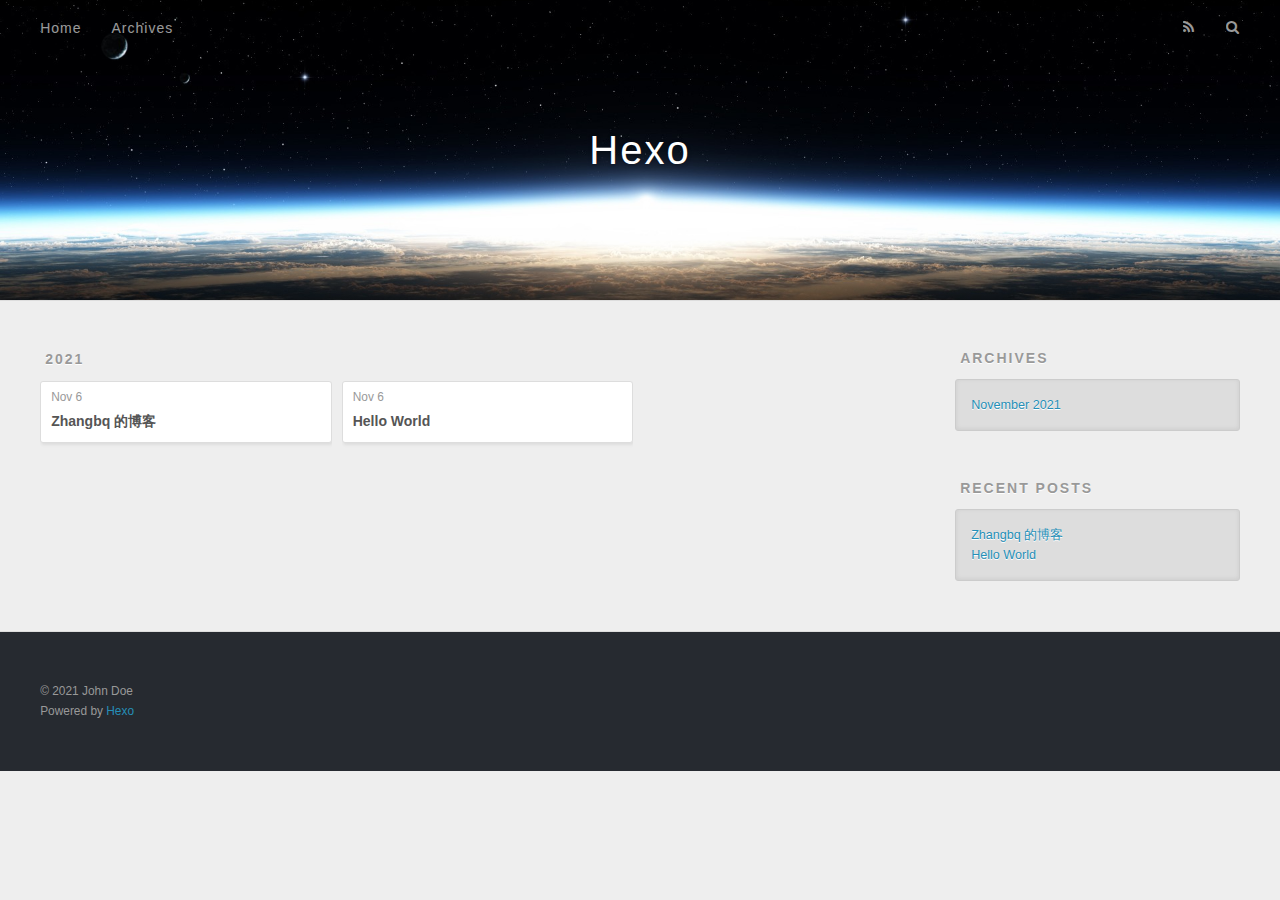
==== archives/index.html @ 6c4aca54 "Site updated: 2021-11-06 16:21:33" ====
<!DOCTYPE html>
<html>
<head>
  <meta charset="utf-8">
  

  
  <title>Archives | Hexo</title>
  <meta name="viewport" content="width=device-width, initial-scale=1, maximum-scale=1">
  <meta property="og:type" content="website">
<meta property="og:title" content="Hexo">
<meta property="og:url" content="http://example.com/archives/index.html">
<meta property="og:site_name" content="Hexo">
<meta property="og:locale" content="en_US">
<meta property="article:author" content="John Doe">
<meta name="twitter:card" content="summary">
  
    <link rel="alternate" href="/atom.xml" title="Hexo" type="application/atom+xml">
  
  
    <link rel="icon" href="/favicon.png">
  
  
    <link href="//fonts.googleapis.com/css?family=Source+Code+Pro" rel="stylesheet" type="text/css">
  
  
<link rel="stylesheet" href="/css/style.css">

<meta name="generator" content="Hexo 5.4.0"></head>

<body>
  <div id="container">
    <div id="wrap">
      <header id="header">
  <div id="banner"></div>
  <div id="header-outer" class="outer">
    <div id="header-title" class="inner">
      <h1 id="logo-wrap">
        <a href="/" id="logo">Hexo</a>
      </h1>
      
    </div>
    <div id="header-inner" class="inner">
      <nav id="main-nav">
        <a id="main-nav-toggle" class="nav-icon"></a>
        
          <a class="main-nav-link" href="/">Home</a>
        
          <a class="main-nav-link" href="/archives">Archives</a>
        
      </nav>
      <nav id="sub-nav">
        
          <a id="nav-rss-link" class="nav-icon" href="/atom.xml" title="RSS Feed"></a>
        
        <a id="nav-search-btn" class="nav-icon" title="Search"></a>
      </nav>
      <div id="search-form-wrap">
        <form action="//google.com/search" method="get" accept-charset="UTF-8" class="search-form"><input type="search" name="q" class="search-form-input" placeholder="Search"><button type="submit" class="search-form-submit">&#xF002;</button><input type="hidden" name="sitesearch" value="http://example.com"></form>
      </div>
    </div>
  </div>
</header>
      <div class="outer">
        <section id="main">
  
  
    
    
      
      
      <section class="archives-wrap">
        <div class="archive-year-wrap">
          <a href="/archives/2021" class="archive-year">2021</a>
        </div>
        <div class="archives">
    
    <article class="archive-article archive-type-post">
  <div class="archive-article-inner">
    <header class="archive-article-header">
      <a href="/2021/11/06/Zhangbq-%E7%9A%84%E5%8D%9A%E5%AE%A2/" class="archive-article-date">
  <time datetime="2021-11-06T08:20:35.000Z" itemprop="datePublished">Nov 6</time>
</a>
      
  
    <h1 itemprop="name">
      <a class="archive-article-title" href="/2021/11/06/Zhangbq-%E7%9A%84%E5%8D%9A%E5%AE%A2/">Zhangbq 的博客</a>
    </h1>
  

    </header>
  </div>
</article>
  
    
    
    <article class="archive-article archive-type-post">
  <div class="archive-article-inner">
    <header class="archive-article-header">
      <a href="/2021/11/06/hello-world/" class="archive-article-date">
  <time datetime="2021-11-06T08:12:14.891Z" itemprop="datePublished">Nov 6</time>
</a>
      
  
    <h1 itemprop="name">
      <a class="archive-article-title" href="/2021/11/06/hello-world/">Hello World</a>
    </h1>
  

    </header>
  </div>
</article>
  
  
    </div></section>
  


</section>
        
          <aside id="sidebar">
  
    

  
    

  
    
  
    
  <div class="widget-wrap">
    <h3 class="widget-title">Archives</h3>
    <div class="widget">
      <ul class="archive-list"><li class="archive-list-item"><a class="archive-list-link" href="/archives/2021/11/">November 2021</a></li></ul>
    </div>
  </div>


  
    
  <div class="widget-wrap">
    <h3 class="widget-title">Recent Posts</h3>
    <div class="widget">
      <ul>
        
          <li>
            <a href="/2021/11/06/Zhangbq-%E7%9A%84%E5%8D%9A%E5%AE%A2/">Zhangbq 的博客</a>
          </li>
        
          <li>
            <a href="/2021/11/06/hello-world/">Hello World</a>
          </li>
        
      </ul>
    </div>
  </div>

  
</aside>
        
      </div>
      <footer id="footer">
  
  <div class="outer">
    <div id="footer-info" class="inner">
      &copy; 2021 John Doe<br>
      Powered by <a href="http://hexo.io/" target="_blank">Hexo</a>
    </div>
  </div>
</footer>
    </div>
    <nav id="mobile-nav">
  
    <a href="/" class="mobile-nav-link">Home</a>
  
    <a href="/archives" class="mobile-nav-link">Archives</a>
  
</nav>
    

<script src="//ajax.googleapis.com/ajax/libs/jquery/2.0.3/jquery.min.js"></script>


  
<link rel="stylesheet" href="/fancybox/jquery.fancybox.css">

  
<script src="/fancybox/jquery.fancybox.pack.js"></script>




<script src="/js/script.js"></script>




  </div>
</body>
</html>
---- css/style.css ----
body {
  width: 100%;
}
body:before,
body:after {
  content: "";
  display: table;
}
body:after {
  clear: both;
}
html,
body,
div,
span,
applet,
object,
iframe,
h1,
h2,
h3,
h4,
h5,
h6,
p,
blockquote,
pre,
a,
abbr,
acronym,
address,
big,
cite,
code,
del,
dfn,
em,
img,
ins,
kbd,
q,
s,
samp,
small,
strike,
strong,
sub,
sup,
tt,
var,
dl,
dt,
dd,
ol,
ul,
li,
fieldset,
form,
label,
legend,
table,
caption,
tbody,
tfoot,
thead,
tr,
th,
td {
  margin: 0;
  padding: 0;
  border: 0;
  outline: 0;
  font-weight: inherit;
  font-style: inherit;
  font-family: inherit;
  font-size: 100%;
  vertical-align: baseline;
}
body {
  line-height: 1;
  color: #000;
  background: #fff;
}
ol,
ul {
  list-style: none;
}
table {
  border-collapse: separate;
  border-spacing: 0;
  vertical-align: middle;
}
caption,
th,
td {
  text-align: left;
  font-weight: normal;
  vertical-align: middle;
}
a img {
  border: none;
}
input,
button {
  margin: 0;
  padding: 0;
}
input::-moz-focus-inner,
button::-moz-focus-inner {
  border: 0;
  padding: 0;
}
@font-face {
  font-family: FontAwesome;
  font-style: normal;
  font-weight: normal;
  src: url("fonts/fontawesome-webfont.eot?v=#4.0.3");
  src: url("fonts/fontawesome-webfont.eot?#iefix&v=#4.0.3") format("embedded-opentype"), url("fonts/fontawesome-webfont.woff?v=#4.0.3") format("woff"), url("fonts/fontawesome-webfont.ttf?v=#4.0.3") format("truetype"), url("fonts/fontawesome-webfont.svg#fontawesomeregular?v=#4.0.3") format("svg");
}
html,
body,
#container {
  height: 100%;
}
body {
  background: #eee;
  font: 14px -apple-system, BlinkMacSystemFont, "Segoe UI", "Roboto", "Oxygen", "Ubuntu", "Cantarell", "Fira Sans", "Droid Sans", "Helvetica Neue", sans-serif;
  -webkit-text-size-adjust: 100%;
}
.outer {
  max-width: 1220px;
  margin: 0 auto;
  padding: 0 20px;
}
.outer:before,
.outer:after {
  content: "";
  display: table;
}
.outer:after {
  clear: both;
}
.inner {
  display: inline;
  float: left;
  width: 98.33333333333333%;
  margin: 0 0.833333333333333%;
}
.left,
.alignleft {
  float: left;
}
.right,
.alignright {
  float: right;
}
.clear {
  clear: both;
}
#container {
  position: relative;
}
.mobile-nav-on {
  overflow: hidden;
}
#wrap {
  height: 100%;
  width: 100%;
  position: absolute;
  top: 0;
  left: 0;
  -webkit-transition: 0.2s ease-out;
  -moz-transition: 0.2s ease-out;
  -ms-transition: 0.2s ease-out;
  transition: 0.2s ease-out;
  z-index: 1;
  background: #eee;
}
.mobile-nav-on #wrap {
  left: 280px;
}
@media screen and (min-width: 768px) {
  #main {
    display: inline;
    float: left;
    width: 73.33333333333333%;
    margin: 0 0.833333333333333%;
  }
}
.article-date,
.article-category-link,
.archive-year,
.widget-title {
  text-decoration: none;
  text-transform: uppercase;
  letter-spacing: 2px;
  color: #999;
  margin-bottom: 1em;
  margin-left: 5px;
  line-height: 1em;
  text-shadow: 0 1px #fff;
  font-weight: bold;
}
.article-inner,
.archive-article-inner {
  background: #fff;
  -webkit-box-shadow: 1px 2px 3px #ddd;
  box-shadow: 1px 2px 3px #ddd;
  border: 1px solid #ddd;
  border-radius: 3px;
}
.article-entry h1,
.widget h1 {
  font-size: 2em;
}
.article-entry h2,
.widget h2 {
  font-size: 1.5em;
}
.article-entry h3,
.widget h3 {
  font-size: 1.3em;
}
.article-entry h4,
.widget h4 {
  font-size: 1.2em;
}
.article-entry h5,
.widget h5 {
  font-size: 1em;
}
.article-entry h6,
.widget h6 {
  font-size: 1em;
  color: #999;
}
.article-entry hr,
.widget hr {
  border: 1px dashed #ddd;
}
.article-entry strong,
.widget strong {
  font-weight: bold;
}
.article-entry em,
.widget em,
.article-entry cite,
.widget cite {
  font-style: italic;
}
.article-entry sup,
.widget sup,
.article-entry sub,
.widget sub {
  font-size: 0.75em;
  line-height: 0;
  position: relative;
  vertical-align: baseline;
}
.article-entry sup,
.widget sup {
  top: -0.5em;
}
.article-entry sub,
.widget sub {
  bottom: -0.2em;
}
.article-entry small,
.widget small {
  font-size: 0.85em;
}
.article-entry acronym,
.widget acronym,
.article-entry abbr,
.widget abbr {
  border-bottom: 1px dotted;
}
.article-entry ul,
.widget ul,
.article-entry ol,
.widget ol,
.article-entry dl,
.widget dl {
  margin: 0 20px;
  line-height: 1.6em;
}
.article-entry ul ul,
.widget ul ul,
.article-entry ol ul,
.widget ol ul,
.article-entry ul ol,
.widget ul ol,
.article-entry ol ol,
.widget ol ol {
  margin-top: 0;
  margin-bottom: 0;
}
.article-entry ul,
.widget ul {
  list-style: disc;
}
.article-entry ol,
.widget ol {
  list-style: decimal;
}
.article-entry dt,
.widget dt {
  font-weight: bold;
}
#header {
  height: 300px;
  position: relative;
  border-bottom: 1px solid #ddd;
}
#header:before,
#header:after {
  content: "";
  position: absolute;
  left: 0;
  right: 0;
  height: 40px;
}
#header:before {
  top: 0;
  background: -webkit-linear-gradient(rgba(0,0,0,0.2), transparent);
  background: -moz-linear-gradient(rgba(0,0,0,0.2), transparent);
  background: -ms-linear-gradient(rgba(0,0,0,0.2), transparent);
  background: linear-gradient(rgba(0,0,0,0.2), transparent);
}
#header:after {
  bottom: 0;
  background: -webkit-linear-gradient(transparent, rgba(0,0,0,0.2));
  background: -moz-linear-gradient(transparent, rgba(0,0,0,0.2));
  background: -ms-linear-gradient(transparent, rgba(0,0,0,0.2));
  background: linear-gradient(transparent, rgba(0,0,0,0.2));
}
#header-outer {
  height: 100%;
  position: relative;
}
#header-inner {
  position: relative;
  overflow: hidden;
}
#banner {
  position: absolute;
  top: 0;
  left: 0;
  width: 100%;
  height: 100%;
  background: url("images/banner.jpg") center #000;
  -webkit-background-size: cover;
  -moz-background-size: cover;
  background-size: cover;
  z-index: -1;
}
#header-title {
  text-align: center;
  height: 40px;
  position: absolute;
  top: 50%;
  left: 0;
  margin-top: -20px;
}
#logo,
#subtitle {
  text-decoration: none;
  color: #fff;
  font-weight: 300;
  text-shadow: 0 1px 4px rgba(0,0,0,0.3);
}
#logo {
  font-size: 40px;
  line-height: 40px;
  letter-spacing: 2px;
}
#subtitle {
  font-size: 16px;
  line-height: 16px;
  letter-spacing: 1px;
}
#subtitle-wrap {
  margin-top: 16px;
}
#main-nav {
  float: left;
  margin-left: -15px;
}
.nav-icon,
.main-nav-link {
  float: left;
  color: #fff;
  opacity: 0.6;
  text-decoration: none;
  text-shadow: 0 1px rgba(0,0,0,0.2);
  -webkit-transition: opacity 0.2s;
  -moz-transition: opacity 0.2s;
  -ms-transition: opacity 0.2s;
  transition: opacity 0.2s;
  display: block;
  padding: 20px 15px;
}
.nav-icon:hover,
.main-nav-link:hover {
  opacity: 1;
}
.nav-icon {
  font-family: FontAwesome;
  text-align: center;
  font-size: 14px;
  width: 14px;
  height: 14px;
  padding: 20px 15px;
  position: relative;
  cursor: pointer;
}
.main-nav-link {
  font-weight: 300;
  letter-spacing: 1px;
}
@media screen and (max-width: 479px) {
  .main-nav-link {
    display: none;
  }
}
#main-nav-toggle {
  display: none;
}
#main-nav-toggle:before {
  content: "\f0c9";
}
@media screen and (max-width: 479px) {
  #main-nav-toggle {
    display: block;
  }
}
#sub-nav {
  float: right;
  margin-right: -15px;
}
#nav-rss-link:before {
  content: "\f09e";
}
#nav-search-btn:before {
  content: "\f002";
}
#search-form-wrap {
  position: absolute;
  top: 15px;
  width: 150px;
  height: 30px;
  right: -150px;
  opacity: 0;
  -webkit-transition: 0.2s ease-out;
  -moz-transition: 0.2s ease-out;
  -ms-transition: 0.2s ease-out;
  transition: 0.2s ease-out;
}
#search-form-wrap.on {
  opacity: 1;
  right: 0;
}
@media screen and (max-width: 479px) {
  #search-form-wrap {
    width: 100%;
    right: -100%;
  }
}
.search-form {
  position: absolute;
  top: 0;
  left: 0;
  right: 0;
  background: #fff;
  padding: 5px 15px;
  border-radius: 15px;
  -webkit-box-shadow: 0 0 10px rgba(0,0,0,0.3);
  box-shadow: 0 0 10px rgba(0,0,0,0.3);
}
.search-form-input {
  border: none;
  background: none;
  color: #555;
  width: 100%;
  font: 13px -apple-system, BlinkMacSystemFont, "Segoe UI", "Roboto", "Oxygen", "Ubuntu", "Cantarell", "Fira Sans", "Droid Sans", "Helvetica Neue", sans-serif;
  outline: none;
}
.search-form-input::-webkit-search-results-decoration,
.search-form-input::-webkit-search-cancel-button {
  -webkit-appearance: none;
}
.search-form-submit {
  position: absolute;
  top: 50%;
  right: 10px;
  margin-top: -7px;
  font: 13px FontAwesome;
  border: none;
  background: none;
  color: #bbb;
  cursor: pointer;
}
.search-form-submit:hover,
.search-form-submit:focus {
  color: #777;
}
.article {
  margin: 50px 0;
}
.article-inner {
  overflow: hidden;
}
.article-meta:before,
.article-meta:after {
  content: "";
  display: table;
}
.article-meta:after {
  clear: both;
}
.article-date {
  float: left;
}
.article-category {
  float: left;
  line-height: 1em;
  color: #ccc;
  text-shadow: 0 1px #fff;
  margin-left: 8px;
}
.article-category:before {
  content: "\2022";
}
.article-category-link {
  margin: 0 12px 1em;
}
.article-header {
  padding: 20px 20px 0;
}
.article-title {
  text-decoration: none;
  font-size: 2em;
  font-weight: bold;
  color: #555;
  line-height: 1.1em;
  -webkit-transition: color 0.2s;
  -moz-transition: color 0.2s;
  -ms-transition: color 0.2s;
  transition: color 0.2s;
}
a.article-title:hover {
  color: #258fb8;
}
.article-entry {
  color: #555;
  padding: 0 20px;
}
.article-entry:before,
.article-entry:after {
  content: "";
  display: table;
}
.article-entry:after {
  clear: both;
}
.article-entry p,
.article-entry table {
  line-height: 1.6em;
  margin: 1.6em 0;
}
.article-entry h1,
.article-entry h2,
.article-entry h3,
.article-entry h4,
.article-entry h5,
.article-entry h6 {
  font-weight: bold;
}
.article-entry h1,
.article-entry h2,
.article-entry h3,
.article-entry h4,
.article-entry h5,
.article-entry h6 {
  line-height: 1.1em;
  margin: 1.1em 0;
}
.article-entry a {
  color: #258fb8;
  text-decoration: none;
}
.article-entry a:hover {
  text-decoration: underline;
}
.article-entry ul,
.article-entry ol,
.article-entry dl {
  margin-top: 1.6em;
  margin-bottom: 1.6em;
}
.article-entry img,
.article-entry video {
  max-width: 100%;
  height: auto;
  display: block;
  margin: auto;
}
.article-entry iframe {
  border: none;
}
.article-entry table {
  width: 100%;
  border-collapse: collapse;
  border-spacing: 0;
}
.article-entry th {
  font-weight: bold;
  border-bottom: 3px solid #ddd;
  padding-bottom: 0.5em;
}
.article-entry td {
  border-bottom: 1px solid #ddd;
  padding: 10px 0;
}
.article-entry blockquote {
  font-family: Georgia, "Times New Roman", serif;
  font-size: 1.4em;
  margin: 1.6em 20px;
  text-align: center;
}
.article-entry blockquote footer {
  font-size: 14px;
  margin: 1.6em 0;
  font-family: -apple-system, BlinkMacSystemFont, "Segoe UI", "Roboto", "Oxygen", "Ubuntu", "Cantarell", "Fira Sans", "Droid Sans", "Helvetica Neue", sans-serif;
}
.article-entry blockquote footer cite:before {
  content: "—";
  padding: 0 0.5em;
}
.article-entry .pullquote {
  text-align: left;
  width: 45%;
  margin: 0;
}
.article-entry .pullquote.left {
  margin-left: 0.5em;
  margin-right: 1em;
}
.article-entry .pullquote.right {
  margin-right: 0.5em;
  margin-left: 1em;
}
.article-entry .caption {
  color: #999;
  display: block;
  font-size: 0.9em;
  margin-top: 0.5em;
  position: relative;
  text-align: center;
}
.article-entry .video-container {
  position: relative;
  padding-top: 56.25%;
  height: 0;
  overflow: hidden;
}
.article-entry .video-container iframe,
.article-entry .video-container object,
.article-entry .video-container embed {
  position: absolute;
  top: 0;
  left: 0;
  width: 100%;
  height: 100%;
  margin-top: 0;
}
.article-more-link a {
  display: inline-block;
  line-height: 1em;
  padding: 6px 15px;
  border-radius: 15px;
  background: #eee;
  color: #999;
  text-shadow: 0 1px #fff;
  text-decoration: none;
}
.article-more-link a:hover {
  background: #258fb8;
  color: #fff;
  text-decoration: none;
  text-shadow: 0 1px #1e7293;
}
.article-footer {
  font-size: 0.85em;
  line-height: 1.6em;
  border-top: 1px solid #ddd;
  padding-top: 1.6em;
  margin: 0 20px 20px;
}
.article-footer:before,
.article-footer:after {
  content: "";
  display: table;
}
.article-footer:after {
  clear: both;
}
.article-footer a {
  color: #999;
  text-decoration: none;
}
.article-footer a:hover {
  color: #555;
}
.article-tag-list-item {
  float: left;
  margin-right: 10px;
}
.article-tag-list-link:before {
  content: "#";
}
.article-comment-link {
  float: right;
}
.article-comment-link:before {
  content: "\f075";
  font-family: FontAwesome;
  padding-right: 8px;
}
.article-share-link {
  cursor: pointer;
  float: right;
  margin-left: 20px;
}
.article-share-link:before {
  content: "\f064";
  font-family: FontAwesome;
  padding-right: 6px;
}
#article-nav {
  position: relative;
}
#article-nav:before,
#article-nav:after {
  content: "";
  display: table;
}
#article-nav:after {
  clear: both;
}
@media screen and (min-width: 768px) {
  #article-nav {
    margin: 50px 0;
  }
  #article-nav:before {
    width: 8px;
    height: 8px;
    position: absolute;
    top: 50%;
    left: 50%;
    margin-top: -4px;
    margin-left: -4px;
    content: "";
    border-radius: 50%;
    background: #ddd;
    -webkit-box-shadow: 0 1px 2px #fff;
    box-shadow: 0 1px 2px #fff;
  }
}
.article-nav-link-wrap {
  text-decoration: none;
  text-shadow: 0 1px #fff;
  color: #999;
  -webkit-box-sizing: border-box;
  -moz-box-sizing: border-box;
  box-sizing: border-box;
  margin-top: 50px;
  text-align: center;
  display: block;
}
.article-nav-link-wrap:hover {
  color: #555;
}
@media screen and (min-width: 768px) {
  .article-nav-link-wrap {
    width: 50%;
    margin-top: 0;
  }
}
@media screen and (min-width: 768px) {
  #article-nav-newer {
    float: left;
    text-align: right;
    padding-right: 20px;
  }
}
@media screen and (min-width: 768px) {
  #article-nav-older {
    float: right;
    text-align: left;
    padding-left: 20px;
  }
}
.article-nav-caption {
  text-transform: uppercase;
  letter-spacing: 2px;
  color: #ddd;
  line-height: 1em;
  font-weight: bold;
}
#article-nav-newer .article-nav-caption {
  margin-right: -2px;
}
.article-nav-title {
  font-size: 0.85em;
  line-height: 1.6em;
  margin-top: 0.5em;
}
.article-share-box {
  position: absolute;
  display: none;
  background: #fff;
  -webkit-box-shadow: 1px 2px 10px rgba(0,0,0,0.2);
  box-shadow: 1px 2px 10px rgba(0,0,0,0.2);
  border-radius: 3px;
  margin-left: -145px;
  overflow: hidden;
  z-index: 1;
}
.article-share-box.on {
  display: block;
}
.article-share-input {
  width: 100%;
  background: none;
  -webkit-box-sizing: border-box;
  -moz-box-sizing: border-box;
  box-sizing: border-box;
  font: 14px -apple-system, BlinkMacSystemFont, "Segoe UI", "Roboto", "Oxygen", "Ubuntu", "Cantarell", "Fira Sans", "Droid Sans", "Helvetica Neue", sans-serif;
  padding: 0 15px;
  color: #555;
  outline: none;
  border: 1px solid #ddd;
  border-radius: 3px 3px 0 0;
  height: 36px;
  line-height: 36px;
}
.article-share-links {
  background: #eee;
}
.article-share-links:before,
.article-share-links:after {
  content: "";
  display: table;
}
.article-share-links:after {
  clear: both;
}
.article-share-twitter,
.article-share-facebook,
.article-share-pinterest,
.article-share-google {
  width: 50px;
  height: 36px;
  display: block;
  float: left;
  position: relative;
  color: #999;
  text-shadow: 0 1px #fff;
}
.article-share-twitter:before,
.article-share-facebook:before,
.article-share-pinterest:before,
.article-share-google:before {
  font-size: 20px;
  font-family: FontAwesome;
  width: 20px;
  height: 20px;
  position: absolute;
  top: 50%;
  left: 50%;
  margin-top: -10px;
  margin-left: -10px;
  text-align: center;
}
.article-share-twitter:hover,
.article-share-facebook:hover,
.article-share-pinterest:hover,
.article-share-google:hover {
  color: #fff;
}
.article-share-twitter:before {
  content: "\f099";
}
.article-share-twitter:hover {
  background: #00aced;
  text-shadow: 0 1px #008abe;
}
.article-share-facebook:before {
  content: "\f09a";
}
.article-share-facebook:hover {
  background: #3b5998;
  text-shadow: 0 1px #2f477a;
}
.article-share-pinterest:before {
  content: "\f0d2";
}
.article-share-pinterest:hover {
  background: #cb2027;
  text-shadow: 0 1px #a21a1f;
}
.article-share-google:before {
  content: "\f0d5";
}
.article-share-google:hover {
  background: #dd4b39;
  text-shadow: 0 1px #be3221;
}
.article-gallery {
  background: #000;
  position: relative;
}
.article-gallery-photos {
  position: relative;
  overflow: hidden;
}
.article-gallery-img {
  display: none;
  max-width: 100%;
}
.article-gallery-img:first-child {
  display: block;
}
.article-gallery-img.loaded {
  position: absolute;
  display: block;
}
.article-gallery-img img {
  display: block;
  max-width: 100%;
  margin: 0 auto;
}
#comments {
  background: #fff;
  -webkit-box-shadow: 1px 2px 3px #ddd;
  box-shadow: 1px 2px 3px #ddd;
  padding: 20px;
  border: 1px solid #ddd;
  border-radius: 3px;
  margin: 50px 0;
}
#comments a {
  color: #258fb8;
}
.archives-wrap {
  margin: 50px 0;
}
.archives:before,
.archives:after {
  content: "";
  display: table;
}
.archives:after {
  clear: both;
}
.archive-year-wrap {
  margin-bottom: 1em;
}
.archives {
  -webkit-column-gap: 10px;
  -moz-column-gap: 10px;
  column-gap: 10px;
}
@media screen and (min-width: 480px) and (max-width: 767px) {
  .archives {
    -webkit-column-count: 2;
    -moz-column-count: 2;
    column-count: 2;
  }
}
@media screen and (min-width: 768px) {
  .archives {
    -webkit-column-count: 3;
    -moz-column-count: 3;
    column-count: 3;
  }
}
.archive-article {
  -webkit-column-break-inside: avoid;
  page-break-inside: avoid;
  overflow: hidden;
  break-inside: avoid-column;
}
.archive-article-inner {
  padding: 10px;
  margin-bottom: 15px;
}
.archive-article-title {
  text-decoration: none;
  font-weight: bold;
  color: #555;
  -webkit-transition: color 0.2s;
  -moz-transition: color 0.2s;
  -ms-transition: color 0.2s;
  transition: color 0.2s;
  line-height: 1.6em;
}
.archive-article-title:hover {
  color: #258fb8;
}
.archive-article-footer {
  margin-top: 1em;
}
.archive-article-date {
  color: #999;
  text-decoration: none;
  font-size: 0.85em;
  line-height: 1em;
  margin-bottom: 0.5em;
  display: block;
}
#page-nav {
  margin: 50px auto;
  background: #fff;
  -webkit-box-shadow: 1px 2px 3px #ddd;
  box-shadow: 1px 2px 3px #ddd;
  border: 1px solid #ddd;
  border-radius: 3px;
  text-align: center;
  color: #999;
  overflow: hidden;
}
#page-nav:before,
#page-nav:after {
  content: "";
  display: table;
}
#page-nav:after {
  clear: both;
}
#page-nav a,
#page-nav span {
  padding: 10px 20px;
  line-height: 1;
  height: 2ex;
}
#page-nav a {
  color: #999;
  text-decoration: none;
}
#page-nav a:hover {
  background: #999;
  color: #fff;
}
#page-nav .prev {
  float: left;
}
#page-nav .next {
  float: right;
}
#page-nav .page-number {
  display: inline-block;
}
@media screen and (max-width: 479px) {
  #page-nav .page-number {
    display: none;
  }
}
#page-nav .current {
  color: #555;
  font-weight: bold;
}
#page-nav .space {
  color: #ddd;
}
#footer {
  background: #262a30;
  padding: 50px 0;
  border-top: 1px solid #ddd;
  color: #999;
}
#footer a {
  color: #258fb8;
  text-decoration: none;
}
#footer a:hover {
  text-decoration: underline;
}
#footer-info {
  line-height: 1.6em;
  font-size: 0.85em;
}
.article-entry pre,
.article-entry .highlight {
  background: #2d2d2d;
  margin: 0 -20px;
  padding: 15px 20px;
  border-style: solid;
  border-color: #ddd;
  border-width: 1px 0;
  overflow: auto;
  color: #ccc;
  line-height: 22.400000000000002px;
}
.article-entry .highlight .gutter pre,
.article-entry .gist .gist-file .gist-data .line-numbers {
  color: #666;
  font-size: 0.85em;
}
.article-entry pre,
.article-entry code {
  font-family: "Source Code Pro", Consolas, Monaco, Menlo, Consolas, monospace;
}
.article-entry code {
  background: #eee;
  text-shadow: 0 1px #fff;
  padding: 0 0.3em;
}
.article-entry pre code {
  background: none;
  text-shadow: none;
  padding: 0;
}
.article-entry .highlight pre {
  border: none;
  margin: 0;
  padding: 0;
}
.article-entry .highlight table {
  margin: 0;
  width: auto;
}
.article-entry .highlight td {
  border: none;
  padding: 0;
}
.article-entry .highlight figcaption {
  font-size: 0.85em;
  color: #999;
  line-height: 1em;
  margin-bottom: 1em;
}
.article-entry .highlight figcaption:before,
.article-entry .highlight figcaption:after {
  content: "";
  display: table;
}
.article-entry .highlight figcaption:after {
  clear: both;
}
.article-entry .highlight figcaption a {
  float: right;
}
.article-entry .highlight .gutter pre {
  text-align: right;
  padding-right: 20px;
}
.article-entry .highlight .line {
  height: 22.400000000000002px;
}
.article-entry .highlight .line.marked {
  background: #515151;
}
.article-entry .gist {
  margin: 0 -20px;
  border-style: solid;
  border-color: #ddd;
  border-width: 1px 0;
  background: #2d2d2d;
  padding: 15px 20px 15px 0;
}
.article-entry .gist .gist-file {
  border: none;
  font-family: "Source Code Pro", Consolas, Monaco, Menlo, Consolas, monospace;
  margin: 0;
}
.article-entry .gist .gist-file .gist-data {
  background: none;
  border: none;
}
.article-entry .gist .gist-file .gist-data .line-numbers {
  background: none;
  border: none;
  padding: 0 20px 0 0;
}
.article-entry .gist .gist-file .gist-data .line-data {
  padding: 0 !important;
}
.article-entry .gist .gist-file .highlight {
  margin: 0;
  padding: 0;
  border: none;
}
.article-entry .gist .gist-file .gist-meta {
  background: #2d2d2d;
  color: #999;
  font: 0.85em -apple-system, BlinkMacSystemFont, "Segoe UI", "Roboto", "Oxygen", "Ubuntu", "Cantarell", "Fira Sans", "Droid Sans", "Helvetica Neue", sans-serif;
  text-shadow: 0 0;
  padding: 0;
  margin-top: 1em;
  margin-left: 20px;
}
.article-entry .gist .gist-file .gist-meta a {
  color: #258fb8;
  font-weight: normal;
}
.article-entry .gist .gist-file .gist-meta a:hover {
  text-decoration: underline;
}
pre .comment,
pre .title {
  color: #999;
}
pre .variable,
pre .attribute,
pre .tag,
pre .regexp,
pre .ruby .constant,
pre .xml .tag .title,
pre .xml .pi,
pre .xml .doctype,
pre .html .doctype,
pre .css .id,
pre .css .class,
pre .css .pseudo {
  color: #f2777a;
}
pre .number,
pre .preprocessor,
pre .built_in,
pre .literal,
pre .params,
pre .constant {
  color: #f99157;
}
pre .class,
pre .ruby .class .title,
pre .css .rules .attribute {
  color: #9c9;
}
pre .string,
pre .value,
pre .inheritance,
pre .header,
pre .ruby .symbol,
pre .xml .cdata {
  color: #9c9;
}
pre .css .hexcolor {
  color: #6cc;
}
pre .function,
pre .python .decorator,
pre .python .title,
pre .ruby .function .title,
pre .ruby .title .keyword,
pre .perl .sub,
pre .javascript .title,
pre .coffeescript .title {
  color: #69c;
}
pre .keyword,
pre .javascript .function {
  color: #c9c;
}
@media screen and (max-width: 479px) {
  #mobile-nav {
    position: absolute;
    top: 0;
    left: 0;
    width: 280px;
    height: 100%;
    background: #191919;
    border-right: 1px solid #fff;
  }
}
@media screen and (max-width: 479px) {
  .mobile-nav-link {
    display: block;
    color: #999;
    text-decoration: none;
    padding: 15px 20px;
    font-weight: bold;
  }
  .mobile-nav-link:hover {
    color: #fff;
  }
}
@media screen and (min-width: 768px) {
  #sidebar {
    display: inline;
    float: left;
    width: 23.333333333333332%;
    margin: 0 0.833333333333333%;
  }
}
.widget-wrap {
  margin: 50px 0;
}
.widget {
  color: #777;
  text-shadow: 0 1px #fff;
  background: #ddd;
  -webkit-box-shadow: 0 -1px 4px #ccc inset;
  box-shadow: 0 -1px 4px #ccc inset;
  border: 1px solid #ccc;
  padding: 15px;
  border-radius: 3px;
}
.widget a {
  color: #258fb8;
  text-decoration: none;
}
.widget a:hover {
  text-decoration: underline;
}
.widget ul ul,
.widget ol ul,
.widget dl ul,
.widget ul ol,
.widget ol ol,
.widget dl ol,
.widget ul dl,
.widget ol dl,
.widget dl dl {
  margin-left: 15px;
  list-style: disc;
}
.widget {
  line-height: 1.6em;
  word-wrap: break-word;
  font-size: 0.9em;
}
.widget ul,
.widget ol {
  list-style: none;
  margin: 0;
}
.widget ul ul,
.widget ol ul,
.widget ul ol,
.widget ol ol {
  margin: 0 20px;
}
.widget ul ul,
.widget ol ul {
  list-style: disc;
}
.widget ul ol,
.widget ol ol {
  list-style: decimal;
}
.category-list-count,
.tag-list-count,
.archive-list-count {
  padding-left: 5px;
  color: #999;
  font-size: 0.85em;
}
.category-list-count:before,
.tag-list-count:before,
.archive-list-count:before {
  content: "(";
}
.category-list-count:after,
.tag-list-count:after,
.archive-list-count:after {
  content: ")";
}
.tagcloud a {
  margin-right: 5px;
  display: inline-block;
}
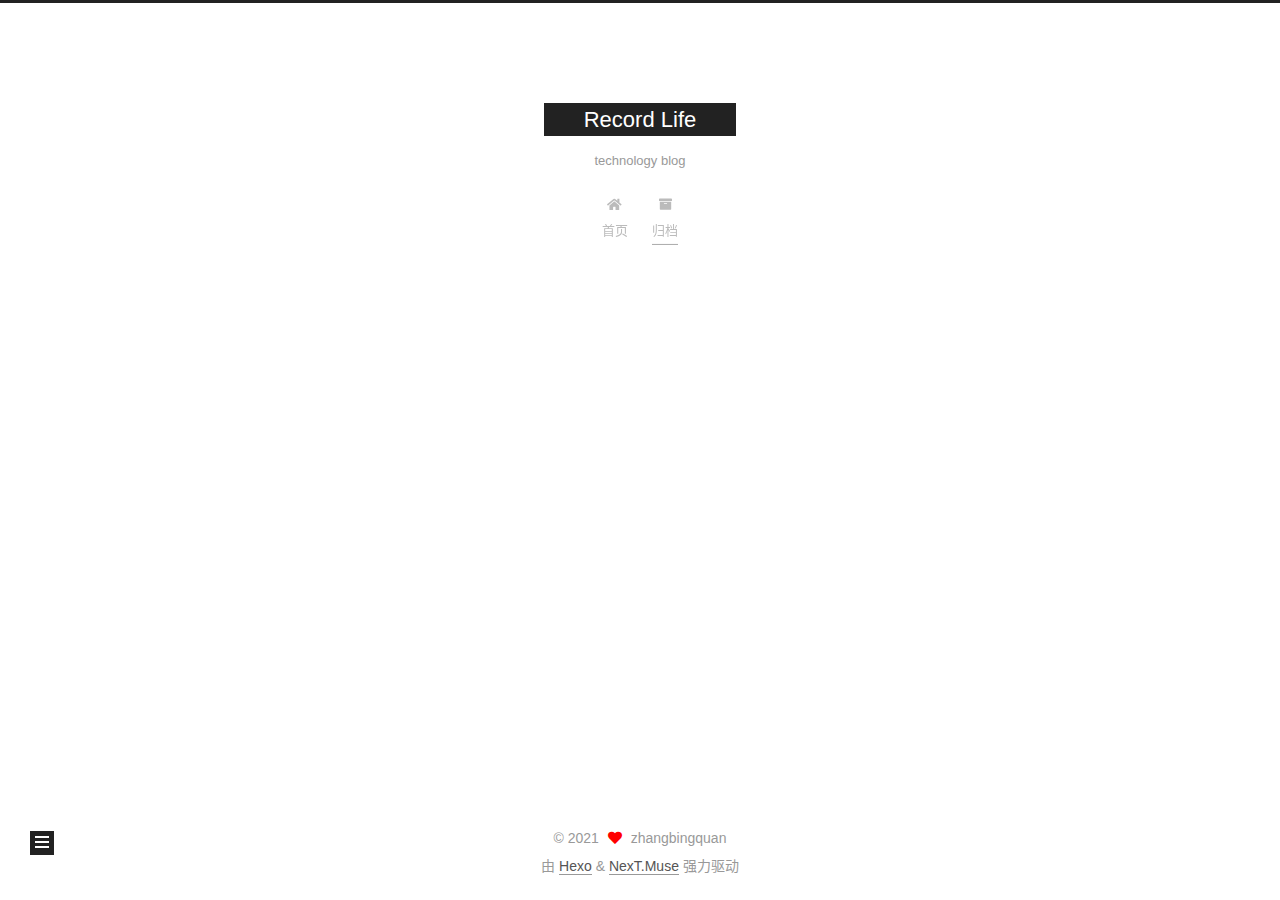
==== commit 3fa5820b: "Site updated: 2021-11-06 18:54:37" ====
--- a/archives/index.html
+++ b/archives/index.html
@@ -1,201 +1,363 @@
 <!DOCTYPE html>
-<html>
+<html lang="zh-CN">
 <head>
-  <meta charset="utf-8">
-  
-
-  
-  <title>Archives | Hexo</title>
-  <meta name="viewport" content="width=device-width, initial-scale=1, maximum-scale=1">
-  <meta property="og:type" content="website">
-<meta property="og:title" content="Hexo">
+  <meta charset="UTF-8">
+<meta name="viewport" content="width=device-width, initial-scale=1, maximum-scale=2">
+<meta name="theme-color" content="#222">
+<meta name="generator" content="Hexo 5.4.0">
+  <link rel="apple-touch-icon" sizes="180x180" href="/images/apple-touch-icon-next.png">
+  <link rel="icon" type="image/png" sizes="32x32" href="/images/favicon-32x32-next.png">
+  <link rel="icon" type="image/png" sizes="16x16" href="/images/favicon-16x16-next.png">
+  <link rel="mask-icon" href="/images/logo.svg" color="#222">
+
+<link rel="stylesheet" href="/css/main.css">
+
+
+<link rel="stylesheet" href="/lib/font-awesome/css/all.min.css">
+
+<script id="hexo-configurations">
+    var NexT = window.NexT || {};
+    var CONFIG = {"hostname":"example.com","root":"/","scheme":"Muse","version":"7.8.0","exturl":false,"sidebar":{"position":"left","display":"post","padding":18,"offset":12,"onmobile":false},"copycode":{"enable":false,"show_result":false,"style":null},"back2top":{"enable":true,"sidebar":false,"scrollpercent":false},"bookmark":{"enable":false,"color":"#222","save":"auto"},"fancybox":false,"mediumzoom":false,"lazyload":false,"pangu":false,"comments":{"style":"tabs","active":null,"storage":true,"lazyload":false,"nav":null},"algolia":{"hits":{"per_page":10},"labels":{"input_placeholder":"Search for Posts","hits_empty":"We didn't find any results for the search: ${query}","hits_stats":"${hits} results found in ${time} ms"}},"localsearch":{"enable":false,"trigger":"auto","top_n_per_article":1,"unescape":false,"preload":false},"motion":{"enable":true,"async":false,"transition":{"post_block":"fadeIn","post_header":"slideDownIn","post_body":"slideDownIn","coll_header":"slideLeftIn","sidebar":"slideUpIn"}}};
+  </script>
+
+  <meta name="description" content="record the life">
+<meta property="og:type" content="website">
+<meta property="og:title" content="Record Life">
 <meta property="og:url" content="http://example.com/archives/index.html">
-<meta property="og:site_name" content="Hexo">
-<meta property="og:locale" content="en_US">
-<meta property="article:author" content="John Doe">
+<meta property="og:site_name" content="Record Life">
+<meta property="og:description" content="record the life">
+<meta property="og:locale" content="zh_CN">
+<meta property="article:author" content="zhangbingquan">
 <meta name="twitter:card" content="summary">
-  
-    <link rel="alternate" href="/atom.xml" title="Hexo" type="application/atom+xml">
-  
-  
-    <link rel="icon" href="/favicon.png">
-  
-  
-    <link href="//fonts.googleapis.com/css?family=Source+Code+Pro" rel="stylesheet" type="text/css">
-  
-  
-<link rel="stylesheet" href="/css/style.css">
-
-<meta name="generator" content="Hexo 5.4.0"></head>
-
-<body>
-  <div id="container">
-    <div id="wrap">
-      <header id="header">
-  <div id="banner"></div>
-  <div id="header-outer" class="outer">
-    <div id="header-title" class="inner">
-      <h1 id="logo-wrap">
-        <a href="/" id="logo">Hexo</a>
-      </h1>
+
+<link rel="canonical" href="http://example.com/archives/">
+
+
+<script id="page-configurations">
+  // https://hexo.io/docs/variables.html
+  CONFIG.page = {
+    sidebar: "",
+    isHome : false,
+    isPost : false,
+    lang   : 'zh-CN'
+  };
+</script>
+
+  <title>归档 | Record Life</title>
+  
+
+
+
+
+
+
+  <noscript>
+  <style>
+  .use-motion .brand,
+  .use-motion .menu-item,
+  .sidebar-inner,
+  .use-motion .post-block,
+  .use-motion .pagination,
+  .use-motion .comments,
+  .use-motion .post-header,
+  .use-motion .post-body,
+  .use-motion .collection-header { opacity: initial; }
+
+  .use-motion .site-title,
+  .use-motion .site-subtitle {
+    opacity: initial;
+    top: initial;
+  }
+
+  .use-motion .logo-line-before i { left: initial; }
+  .use-motion .logo-line-after i { right: initial; }
+  </style>
+</noscript>
+
+</head>
+
+<body itemscope itemtype="http://schema.org/WebPage">
+  <div class="container use-motion">
+    <div class="headband"></div>
+
+    <header class="header" itemscope itemtype="http://schema.org/WPHeader">
+      <div class="header-inner"><div class="site-brand-container">
+  <div class="site-nav-toggle">
+    <div class="toggle" aria-label="切换导航栏">
+      <span class="toggle-line toggle-line-first"></span>
+      <span class="toggle-line toggle-line-middle"></span>
+      <span class="toggle-line toggle-line-last"></span>
+    </div>
+  </div>
+
+  <div class="site-meta">
+
+    <a href="/" class="brand" rel="start">
+      <span class="logo-line-before"><i></i></span>
+      <h1 class="site-title">Record Life</h1>
+      <span class="logo-line-after"><i></i></span>
+    </a>
+      <p class="site-subtitle" itemprop="description">technology blog</p>
+  </div>
+
+  <div class="site-nav-right">
+    <div class="toggle popup-trigger">
+    </div>
+  </div>
+</div>
+
+
+
+
+<nav class="site-nav">
+  <ul id="menu" class="main-menu menu">
+        <li class="menu-item menu-item-home">
+
+    <a href="/" rel="section"><i class="fa fa-home fa-fw"></i>首页</a>
+
+  </li>
+        <li class="menu-item menu-item-archives">
+
+    <a href="/archives/" rel="section"><i class="fa fa-archive fa-fw"></i>归档</a>
+
+  </li>
+  </ul>
+</nav>
+
+
+
+
+</div>
+    </header>
+
+    
+  <div class="back-to-top">
+    <i class="fa fa-arrow-up"></i>
+    <span>0%</span>
+  </div>
+
+
+    <main class="main">
+      <div class="main-inner">
+        <div class="content-wrap">
+          
+
+          <div class="content archive">
+            
+
+  
+  
+  
+  <div class="post-block">
+    <div class="posts-collapse">
+      <div class="collection-title">
+        <span class="collection-header">嗯..! 目前共计 2 篇日志。 继续努力。</span>
+      </div>
+
       
-    </div>
-    <div id="header-inner" class="inner">
-      <nav id="main-nav">
-        <a id="main-nav-toggle" class="nav-icon"></a>
+    <div class="collection-year">
+      <span class="collection-header">2021</span>
+    </div>
+
+  <article itemscope itemtype="http://schema.org/Article">
+    <header class="post-header">
+
+      <div class="post-meta">
+        <time itemprop="dateCreated"
+              datetime="2021-11-06T16:20:35+08:00"
+              content="2021-11-06">
+          11-06
+        </time>
+      </div>
+
+      <div class="post-title">
+          <a class="post-title-link" href="/2021/11/06/Zhangbq-%E7%9A%84%E5%8D%9A%E5%AE%A2/" itemprop="url">
+            <span itemprop="name">Zhangbq 的博客</span>
+          </a>
+      </div>
+
+    </header>
+  </article>
+
+  <article itemscope itemtype="http://schema.org/Article">
+    <header class="post-header">
+
+      <div class="post-meta">
+        <time itemprop="dateCreated"
+              datetime="2021-11-06T16:12:14+08:00"
+              content="2021-11-06">
+          11-06
+        </time>
+      </div>
+
+      <div class="post-title">
+          <a class="post-title-link" href="/2021/11/06/hello-world/" itemprop="url">
+            <span itemprop="name">Hello World</span>
+          </a>
+      </div>
+
+    </header>
+  </article>
+
+
+    </div>
+  </div>
+  
+  
+  
+
+  
+
+
+
+          </div>
+          
+
+<script>
+  window.addEventListener('tabs:register', () => {
+    let { activeClass } = CONFIG.comments;
+    if (CONFIG.comments.storage) {
+      activeClass = localStorage.getItem('comments_active') || activeClass;
+    }
+    if (activeClass) {
+      let activeTab = document.querySelector(`a[href="#comment-${activeClass}"]`);
+      if (activeTab) {
+        activeTab.click();
+      }
+    }
+  });
+  if (CONFIG.comments.storage) {
+    window.addEventListener('tabs:click', event => {
+      if (!event.target.matches('.tabs-comment .tab-content .tab-pane')) return;
+      let commentClass = event.target.classList[1];
+      localStorage.setItem('comments_active', commentClass);
+    });
+  }
+</script>
+
+        </div>
+          
+  
+  <div class="toggle sidebar-toggle">
+    <span class="toggle-line toggle-line-first"></span>
+    <span class="toggle-line toggle-line-middle"></span>
+    <span class="toggle-line toggle-line-last"></span>
+  </div>
+
+  <aside class="sidebar">
+    <div class="sidebar-inner">
+
+      <ul class="sidebar-nav motion-element">
+        <li class="sidebar-nav-toc">
+          文章目录
+        </li>
+        <li class="sidebar-nav-overview">
+          站点概览
+        </li>
+      </ul>
+
+      <!--noindex-->
+      <div class="post-toc-wrap sidebar-panel">
+      </div>
+      <!--/noindex-->
+
+      <div class="site-overview-wrap sidebar-panel">
+        <div class="site-author motion-element" itemprop="author" itemscope itemtype="http://schema.org/Person">
+  <p class="site-author-name" itemprop="name">zhangbingquan</p>
+  <div class="site-description" itemprop="description">record the life</div>
+</div>
+<div class="site-state-wrap motion-element">
+  <nav class="site-state">
+      <div class="site-state-item site-state-posts">
+          <a href="/archives/">
         
-          <a class="main-nav-link" href="/">Home</a>
+          <span class="site-state-item-count">2</span>
+          <span class="site-state-item-name">日志</span>
+        </a>
+      </div>
+  </nav>
+</div>
+
+
+
+      </div>
+
+    </div>
+  </aside>
+  <div id="sidebar-dimmer"></div>
+
+
+      </div>
+    </main>
+
+    <footer class="footer">
+      <div class="footer-inner">
         
-          <a class="main-nav-link" href="/archives">Archives</a>
+
         
-      </nav>
-      <nav id="sub-nav">
+
+<div class="copyright">
+  
+  &copy; 
+  <span itemprop="copyrightYear">2021</span>
+  <span class="with-love">
+    <i class="fa fa-heart"></i>
+  </span>
+  <span class="author" itemprop="copyrightHolder">zhangbingquan</span>
+</div>
+  <div class="powered-by">由 <a href="https://hexo.io/" class="theme-link" rel="noopener" target="_blank">Hexo</a> & <a href="https://muse.theme-next.org/" class="theme-link" rel="noopener" target="_blank">NexT.Muse</a> 强力驱动
+  </div>
+
         
-          <a id="nav-rss-link" class="nav-icon" href="/atom.xml" title="RSS Feed"></a>
-        
-        <a id="nav-search-btn" class="nav-icon" title="Search"></a>
-      </nav>
-      <div id="search-form-wrap">
-        <form action="//google.com/search" method="get" accept-charset="UTF-8" class="search-form"><input type="search" name="q" class="search-form-input" placeholder="Search"><button type="submit" class="search-form-submit">&#xF002;</button><input type="hidden" name="sitesearch" value="http://example.com"></form>
-      </div>
-    </div>
-  </div>
-</header>
-      <div class="outer">
-        <section id="main">
-  
-  
-    
-    
-      
-      
-      <section class="archives-wrap">
-        <div class="archive-year-wrap">
-          <a href="/archives/2021" class="archive-year">2021</a>
-        </div>
-        <div class="archives">
-    
-    <article class="archive-article archive-type-post">
-  <div class="archive-article-inner">
-    <header class="archive-article-header">
-      <a href="/2021/11/06/Zhangbq-%E7%9A%84%E5%8D%9A%E5%AE%A2/" class="archive-article-date">
-  <time datetime="2021-11-06T08:20:35.000Z" itemprop="datePublished">Nov 6</time>
-</a>
-      
-  
-    <h1 itemprop="name">
-      <a class="archive-article-title" href="/2021/11/06/Zhangbq-%E7%9A%84%E5%8D%9A%E5%AE%A2/">Zhangbq 的博客</a>
-    </h1>
-  
-
-    </header>
-  </div>
-</article>
-  
-    
-    
-    <article class="archive-article archive-type-post">
-  <div class="archive-article-inner">
-    <header class="archive-article-header">
-      <a href="/2021/11/06/hello-world/" class="archive-article-date">
-  <time datetime="2021-11-06T08:12:14.891Z" itemprop="datePublished">Nov 6</time>
-</a>
-      
-  
-    <h1 itemprop="name">
-      <a class="archive-article-title" href="/2021/11/06/hello-world/">Hello World</a>
-    </h1>
-  
-
-    </header>
-  </div>
-</article>
-  
-  
-    </div></section>
-  
-
-
-</section>
-        
-          <aside id="sidebar">
-  
-    
-
-  
-    
-
-  
-    
-  
-    
-  <div class="widget-wrap">
-    <h3 class="widget-title">Archives</h3>
-    <div class="widget">
-      <ul class="archive-list"><li class="archive-list-item"><a class="archive-list-link" href="/archives/2021/11/">November 2021</a></li></ul>
-    </div>
-  </div>
-
-
-  
-    
-  <div class="widget-wrap">
-    <h3 class="widget-title">Recent Posts</h3>
-    <div class="widget">
-      <ul>
-        
-          <li>
-            <a href="/2021/11/06/Zhangbq-%E7%9A%84%E5%8D%9A%E5%AE%A2/">Zhangbq 的博客</a>
-          </li>
-        
-          <li>
-            <a href="/2021/11/06/hello-world/">Hello World</a>
-          </li>
-        
-      </ul>
-    </div>
-  </div>
-
-  
-</aside>
-        
-      </div>
-      <footer id="footer">
-  
-  <div class="outer">
-    <div id="footer-info" class="inner">
-      &copy; 2021 John Doe<br>
-      Powered by <a href="http://hexo.io/" target="_blank">Hexo</a>
-    </div>
-  </div>
-</footer>
-    </div>
-    <nav id="mobile-nav">
-  
-    <a href="/" class="mobile-nav-link">Home</a>
-  
-    <a href="/archives" class="mobile-nav-link">Archives</a>
-  
-</nav>
-    
-
-<script src="//ajax.googleapis.com/ajax/libs/jquery/2.0.3/jquery.min.js"></script>
-
-
-  
-<link rel="stylesheet" href="/fancybox/jquery.fancybox.css">
-
-  
-<script src="/fancybox/jquery.fancybox.pack.js"></script>
-
-
-
-
-<script src="/js/script.js"></script>
-
-
-
-
-  </div>
+
+
+
+
+
+
+
+
+      </div>
+    </footer>
+  </div>
+
+  
+  <script src="/lib/anime.min.js"></script>
+  <script src="/lib/velocity/velocity.min.js"></script>
+  <script src="/lib/velocity/velocity.ui.min.js"></script>
+
+<script src="/js/utils.js"></script>
+
+<script src="/js/motion.js"></script>
+
+
+<script src="/js/schemes/muse.js"></script>
+
+
+<script src="/js/next-boot.js"></script>
+
+
+
+
+  
+
+
+
+
+
+
+
+
+
+
+
+
+
+
+
+  
+
+  
+
 </body>
-</html>+</html>
--- a/css/main.css
+++ b/css/main.css
@@ -0,0 +1,2291 @@
+:root {
+  --body-bg-color: #fff;
+  --content-bg-color: #fff;
+  --card-bg-color: #f5f5f5;
+  --text-color: #555;
+  --blockquote-color: #666;
+  --link-color: #555;
+  --link-hover-color: #222;
+  --brand-color: #fff;
+  --brand-hover-color: #fff;
+  --table-row-odd-bg-color: #f9f9f9;
+  --table-row-hover-bg-color: #f5f5f5;
+  --menu-item-bg-color: #f5f5f5;
+  --btn-default-bg: #222;
+  --btn-default-color: #fff;
+  --btn-default-border-color: #222;
+  --btn-default-hover-bg: #fff;
+  --btn-default-hover-color: #222;
+  --btn-default-hover-border-color: #222;
+}
+html {
+  line-height: 1.15; /* 1 */
+  -webkit-text-size-adjust: 100%; /* 2 */
+}
+body {
+  margin: 0;
+}
+main {
+  display: block;
+}
+h1 {
+  font-size: 2em;
+  margin: 0.67em 0;
+}
+hr {
+  box-sizing: content-box; /* 1 */
+  height: 0; /* 1 */
+  overflow: visible; /* 2 */
+}
+pre {
+  font-family: monospace, monospace; /* 1 */
+  font-size: 1em; /* 2 */
+}
+a {
+  background: transparent;
+}
+abbr[title] {
+  border-bottom: none; /* 1 */
+  text-decoration: underline; /* 2 */
+  text-decoration: underline dotted; /* 2 */
+}
+b,
+strong {
+  font-weight: bolder;
+}
+code,
+kbd,
+samp {
+  font-family: monospace, monospace; /* 1 */
+  font-size: 1em; /* 2 */
+}
+small {
+  font-size: 80%;
+}
+sub,
+sup {
+  font-size: 75%;
+  line-height: 0;
+  position: relative;
+  vertical-align: baseline;
+}
+sub {
+  bottom: -0.25em;
+}
+sup {
+  top: -0.5em;
+}
+img {
+  border-style: none;
+}
+button,
+input,
+optgroup,
+select,
+textarea {
+  font-family: inherit; /* 1 */
+  font-size: 100%; /* 1 */
+  line-height: 1.15; /* 1 */
+  margin: 0; /* 2 */
+}
+button,
+input {
+/* 1 */
+  overflow: visible;
+}
+button,
+select {
+/* 1 */
+  text-transform: none;
+}
+button,
+[type='button'],
+[type='reset'],
+[type='submit'] {
+  -webkit-appearance: button;
+}
+button::-moz-focus-inner,
+[type='button']::-moz-focus-inner,
+[type='reset']::-moz-focus-inner,
+[type='submit']::-moz-focus-inner {
+  border-style: none;
+  padding: 0;
+}
+button:-moz-focusring,
+[type='button']:-moz-focusring,
+[type='reset']:-moz-focusring,
+[type='submit']:-moz-focusring {
+  outline: 1px dotted ButtonText;
+}
+fieldset {
+  padding: 0.35em 0.75em 0.625em;
+}
+legend {
+  box-sizing: border-box; /* 1 */
+  color: inherit; /* 2 */
+  display: table; /* 1 */
+  max-width: 100%; /* 1 */
+  padding: 0; /* 3 */
+  white-space: normal; /* 1 */
+}
+progress {
+  vertical-align: baseline;
+}
+textarea {
+  overflow: auto;
+}
+[type='checkbox'],
+[type='radio'] {
+  box-sizing: border-box; /* 1 */
+  padding: 0; /* 2 */
+}
+[type='number']::-webkit-inner-spin-button,
+[type='number']::-webkit-outer-spin-button {
+  height: auto;
+}
+[type='search'] {
+  outline-offset: -2px; /* 2 */
+  -webkit-appearance: textfield; /* 1 */
+}
+[type='search']::-webkit-search-decoration {
+  -webkit-appearance: none;
+}
+::-webkit-file-upload-button {
+  font: inherit; /* 2 */
+  -webkit-appearance: button; /* 1 */
+}
+details {
+  display: block;
+}
+summary {
+  display: list-item;
+}
+template {
+  display: none;
+}
+[hidden] {
+  display: none;
+}
+::selection {
+  background: #262a30;
+  color: #eee;
+}
+html,
+body {
+  height: 100%;
+}
+body {
+  background: var(--body-bg-color);
+  color: var(--text-color);
+  font-family: 'Lato', "PingFang SC", "Microsoft YaHei", sans-serif;
+  font-size: 1em;
+  line-height: 2;
+}
+@media (max-width: 991px) {
+  body {
+    padding-left: 0 !important;
+    padding-right: 0 !important;
+  }
+}
+h1,
+h2,
+h3,
+h4,
+h5,
+h6 {
+  font-family: 'Lato', "PingFang SC", "Microsoft YaHei", sans-serif;
+  font-weight: bold;
+  line-height: 1.5;
+  margin: 20px 0 15px;
+}
+h1 {
+  font-size: 1.5em;
+}
+h2 {
+  font-size: 1.375em;
+}
+h3 {
+  font-size: 1.25em;
+}
+h4 {
+  font-size: 1.125em;
+}
+h5 {
+  font-size: 1em;
+}
+h6 {
+  font-size: 0.875em;
+}
+p {
+  margin: 0 0 20px 0;
+}
+a,
+span.exturl {
+  border-bottom: 1px solid #999;
+  color: var(--link-color);
+  outline: 0;
+  text-decoration: none;
+  overflow-wrap: break-word;
+  word-wrap: break-word;
+  cursor: pointer;
+}
+a:hover,
+span.exturl:hover {
+  border-bottom-color: var(--link-hover-color);
+  color: var(--link-hover-color);
+}
+iframe,
+img,
+video {
+  display: block;
+  margin-left: auto;
+  margin-right: auto;
+  max-width: 100%;
+}
+hr {
+  background-image: repeating-linear-gradient(-45deg, #ddd, #ddd 4px, transparent 4px, transparent 8px);
+  border: 0;
+  height: 3px;
+  margin: 40px 0;
+}
+blockquote {
+  border-left: 4px solid #ddd;
+  color: var(--blockquote-color);
+  margin: 0;
+  padding: 0 15px;
+}
+blockquote cite::before {
+  content: '-';
+  padding: 0 5px;
+}
+dt {
+  font-weight: bold;
+}
+dd {
+  margin: 0;
+  padding: 0;
+}
+kbd {
+  background-color: #f5f5f5;
+  background-image: linear-gradient(#eee, #fff, #eee);
+  border: 1px solid #ccc;
+  border-radius: 0.2em;
+  box-shadow: 0.1em 0.1em 0.2em rgba(0,0,0,0.1);
+  color: #555;
+  font-family: inherit;
+  padding: 0.1em 0.3em;
+  white-space: nowrap;
+}
+.table-container {
+  overflow: auto;
+}
+table {
+  border-collapse: collapse;
+  border-spacing: 0;
+  font-size: 0.875em;
+  margin: 0 0 20px 0;
+  width: 100%;
+}
+tbody tr:nth-of-type(odd) {
+  background: var(--table-row-odd-bg-color);
+}
+tbody tr:hover {
+  background: var(--table-row-hover-bg-color);
+}
+caption,
+th,
+td {
+  font-weight: normal;
+  padding: 8px;
+  vertical-align: middle;
+}
+th,
+td {
+  border: 1px solid #ddd;
+  border-bottom: 3px solid #ddd;
+}
+th {
+  font-weight: 700;
+  padding-bottom: 10px;
+}
+td {
+  border-bottom-width: 1px;
+}
+.btn {
+  background: var(--btn-default-bg);
+  border: 2px solid var(--btn-default-border-color);
+  border-radius: 0;
+  color: var(--btn-default-color);
+  display: inline-block;
+  font-size: 0.875em;
+  line-height: 2;
+  padding: 0 20px;
+  text-decoration: none;
+  transition-property: background-color;
+  transition-delay: 0s;
+  transition-duration: 0.2s;
+  transition-timing-function: ease-in-out;
+}
+.btn:hover {
+  background: var(--btn-default-hover-bg);
+  border-color: var(--btn-default-hover-border-color);
+  color: var(--btn-default-hover-color);
+}
+.btn + .btn {
+  margin: 0 0 8px 8px;
+}
+.btn .fa-fw {
+  text-align: left;
+  width: 1.285714285714286em;
+}
+.toggle {
+  line-height: 0;
+}
+.toggle .toggle-line {
+  background: #fff;
+  display: inline-block;
+  height: 2px;
+  left: 0;
+  position: relative;
+  top: 0;
+  transition: all 0.4s;
+  vertical-align: top;
+  width: 100%;
+}
+.toggle .toggle-line:not(:first-child) {
+  margin-top: 3px;
+}
+.toggle.toggle-arrow .toggle-line-first {
+  left: 50%;
+  top: 2px;
+  transform: rotate(45deg);
+  width: 50%;
+}
+.toggle.toggle-arrow .toggle-line-middle {
+  left: 2px;
+  width: 90%;
+}
+.toggle.toggle-arrow .toggle-line-last {
+  left: 50%;
+  top: -2px;
+  transform: rotate(-45deg);
+  width: 50%;
+}
+.toggle.toggle-close .toggle-line-first {
+  transform: rotate(-45deg);
+  top: 5px;
+}
+.toggle.toggle-close .toggle-line-middle {
+  opacity: 0;
+}
+.toggle.toggle-close .toggle-line-last {
+  transform: rotate(45deg);
+  top: -5px;
+}
+.highlight,
+pre {
+  background: #f7f7f7;
+  color: #4d4d4c;
+  line-height: 1.6;
+  margin: 0 auto 20px;
+}
+pre,
+code {
+  font-family: consolas, Menlo, monospace, "PingFang SC", "Microsoft YaHei";
+}
+code {
+  background: #eee;
+  border-radius: 3px;
+  color: #555;
+  padding: 2px 4px;
+  overflow-wrap: break-word;
+  word-wrap: break-word;
+}
+.highlight *::selection {
+  background: #d6d6d6;
+}
+.highlight pre {
+  border: 0;
+  margin: 0;
+  padding: 10px 0;
+}
+.highlight table {
+  border: 0;
+  margin: 0;
+  width: auto;
+}
+.highlight td {
+  border: 0;
+  padding: 0;
+}
+.highlight figcaption {
+  background: #eff2f3;
+  color: #4d4d4c;
+  display: flex;
+  font-size: 0.875em;
+  justify-content: space-between;
+  line-height: 1.2;
+  padding: 0.5em;
+}
+.highlight figcaption a {
+  color: #4d4d4c;
+}
+.highlight figcaption a:hover {
+  border-bottom-color: #4d4d4c;
+}
+.highlight .gutter {
+  -moz-user-select: none;
+  -ms-user-select: none;
+  -webkit-user-select: none;
+  user-select: none;
+}
+.highlight .gutter pre {
+  background: #eff2f3;
+  color: #869194;
+  padding-left: 10px;
+  padding-right: 10px;
+  text-align: right;
+}
+.highlight .code pre {
+  background: #f7f7f7;
+  padding-left: 10px;
+  width: 100%;
+}
+.gist table {
+  width: auto;
+}
+.gist table td {
+  border: 0;
+}
+pre {
+  overflow: auto;
+  padding: 10px;
+}
+pre code {
+  background: none;
+  color: #4d4d4c;
+  font-size: 0.875em;
+  padding: 0;
+  text-shadow: none;
+}
+pre .deletion {
+  background: #fdd;
+}
+pre .addition {
+  background: #dfd;
+}
+pre .meta {
+  color: #eab700;
+  -moz-user-select: none;
+  -ms-user-select: none;
+  -webkit-user-select: none;
+  user-select: none;
+}
+pre .comment {
+  color: #8e908c;
+}
+pre .variable,
+pre .attribute,
+pre .tag,
+pre .name,
+pre .regexp,
+pre .ruby .constant,
+pre .xml .tag .title,
+pre .xml .pi,
+pre .xml .doctype,
+pre .html .doctype,
+pre .css .id,
+pre .css .class,
+pre .css .pseudo {
+  color: #c82829;
+}
+pre .number,
+pre .preprocessor,
+pre .built_in,
+pre .builtin-name,
+pre .literal,
+pre .params,
+pre .constant,
+pre .command {
+  color: #f5871f;
+}
+pre .ruby .class .title,
+pre .css .rules .attribute,
+pre .string,
+pre .symbol,
+pre .value,
+pre .inheritance,
+pre .header,
+pre .ruby .symbol,
+pre .xml .cdata,
+pre .special,
+pre .formula {
+  color: #718c00;
+}
+pre .title,
+pre .css .hexcolor {
+  color: #3e999f;
+}
+pre .function,
+pre .python .decorator,
+pre .python .title,
+pre .ruby .function .title,
+pre .ruby .title .keyword,
+pre .perl .sub,
+pre .javascript .title,
+pre .coffeescript .title {
+  color: #4271ae;
+}
+pre .keyword,
+pre .javascript .function {
+  color: #8959a8;
+}
+.blockquote-center {
+  border-left: none;
+  margin: 40px 0;
+  padding: 0;
+  position: relative;
+  text-align: center;
+}
+.blockquote-center .fa {
+  display: block;
+  opacity: 0.6;
+  position: absolute;
+  width: 100%;
+}
+.blockquote-center .fa-quote-left {
+  border-top: 1px solid #ccc;
+  text-align: left;
+  top: -20px;
+}
+.blockquote-center .fa-quote-right {
+  border-bottom: 1px solid #ccc;
+  text-align: right;
+  bottom: -20px;
+}
+.blockquote-center p,
+.blockquote-center div {
+  text-align: center;
+}
+.post-body .group-picture img {
+  margin: 0 auto;
+  padding: 0 3px;
+}
+.group-picture-row {
+  margin-bottom: 6px;
+  overflow: hidden;
+}
+.group-picture-column {
+  float: left;
+  margin-bottom: 10px;
+}
+.post-body .label {
+  color: #555;
+  display: inline;
+  padding: 0 2px;
+}
+.post-body .label.default {
+  background: #f0f0f0;
+}
+.post-body .label.primary {
+  background: #efe6f7;
+}
+.post-body .label.info {
+  background: #e5f2f8;
+}
+.post-body .label.success {
+  background: #e7f4e9;
+}
+.post-body .label.warning {
+  background: #fcf6e1;
+}
+.post-body .label.danger {
+  background: #fae8eb;
+}
+.post-body .tabs {
+  margin-bottom: 20px;
+}
+.post-body .tabs,
+.tabs-comment {
+  display: block;
+  padding-top: 10px;
+  position: relative;
+}
+.post-body .tabs ul.nav-tabs,
+.tabs-comment ul.nav-tabs {
+  display: flex;
+  flex-wrap: wrap;
+  margin: 0;
+  margin-bottom: -1px;
+  padding: 0;
+}
+@media (max-width: 413px) {
+  .post-body .tabs ul.nav-tabs,
+  .tabs-comment ul.nav-tabs {
+    display: block;
+    margin-bottom: 5px;
+  }
+}
+.post-body .tabs ul.nav-tabs li.tab,
+.tabs-comment ul.nav-tabs li.tab {
+  border-bottom: 1px solid #ddd;
+  border-left: 1px solid transparent;
+  border-right: 1px solid transparent;
+  border-top: 3px solid transparent;
+  flex-grow: 1;
+  list-style-type: none;
+  border-radius: 0 0 0 0;
+}
+@media (max-width: 413px) {
+  .post-body .tabs ul.nav-tabs li.tab,
+  .tabs-comment ul.nav-tabs li.tab {
+    border-bottom: 1px solid transparent;
+    border-left: 3px solid transparent;
+    border-right: 1px solid transparent;
+    border-top: 1px solid transparent;
+  }
+}
+@media (max-width: 413px) {
+  .post-body .tabs ul.nav-tabs li.tab,
+  .tabs-comment ul.nav-tabs li.tab {
+    border-radius: 0;
+  }
+}
+.post-body .tabs ul.nav-tabs li.tab a,
+.tabs-comment ul.nav-tabs li.tab a {
+  border-bottom: initial;
+  display: block;
+  line-height: 1.8;
+  outline: 0;
+  padding: 0.25em 0.75em;
+  text-align: center;
+  transition-delay: 0s;
+  transition-duration: 0.2s;
+  transition-timing-function: ease-out;
+}
+.post-body .tabs ul.nav-tabs li.tab a i,
+.tabs-comment ul.nav-tabs li.tab a i {
+  width: 1.285714285714286em;
+}
+.post-body .tabs ul.nav-tabs li.tab.active,
+.tabs-comment ul.nav-tabs li.tab.active {
+  border-bottom: 1px solid transparent;
+  border-left: 1px solid #ddd;
+  border-right: 1px solid #ddd;
+  border-top: 3px solid #fc6423;
+}
+@media (max-width: 413px) {
+  .post-body .tabs ul.nav-tabs li.tab.active,
+  .tabs-comment ul.nav-tabs li.tab.active {
+    border-bottom: 1px solid #ddd;
+    border-left: 3px solid #fc6423;
+    border-right: 1px solid #ddd;
+    border-top: 1px solid #ddd;
+  }
+}
+.post-body .tabs ul.nav-tabs li.tab.active a,
+.tabs-comment ul.nav-tabs li.tab.active a {
+  color: var(--link-color);
+  cursor: default;
+}
+.post-body .tabs .tab-content .tab-pane,
+.tabs-comment .tab-content .tab-pane {
+  border: 1px solid #ddd;
+  border-top: 0;
+  padding: 20px 20px 0 20px;
+  border-radius: 0;
+}
+.post-body .tabs .tab-content .tab-pane:not(.active),
+.tabs-comment .tab-content .tab-pane:not(.active) {
+  display: none;
+}
+.post-body .tabs .tab-content .tab-pane.active,
+.tabs-comment .tab-content .tab-pane.active {
+  display: block;
+}
+.post-body .tabs .tab-content .tab-pane.active:nth-of-type(1),
+.tabs-comment .tab-content .tab-pane.active:nth-of-type(1) {
+  border-radius: 0 0 0 0;
+}
+@media (max-width: 413px) {
+  .post-body .tabs .tab-content .tab-pane.active:nth-of-type(1),
+  .tabs-comment .tab-content .tab-pane.active:nth-of-type(1) {
+    border-radius: 0;
+  }
+}
+.post-body .note {
+  border-radius: 3px;
+  margin-bottom: 20px;
+  padding: 1em;
+  position: relative;
+  border: 1px solid #eee;
+  border-left-width: 5px;
+}
+.post-body .note h2,
+.post-body .note h3,
+.post-body .note h4,
+.post-body .note h5,
+.post-body .note h6 {
+  margin-top: 0;
+  border-bottom: initial;
+  margin-bottom: 0;
+  padding-top: 0;
+}
+.post-body .note p:first-child,
+.post-body .note ul:first-child,
+.post-body .note ol:first-child,
+.post-body .note table:first-child,
+.post-body .note pre:first-child,
+.post-body .note blockquote:first-child,
+.post-body .note img:first-child {
+  margin-top: 0;
+}
+.post-body .note p:last-child,
+.post-body .note ul:last-child,
+.post-body .note ol:last-child,
+.post-body .note table:last-child,
+.post-body .note pre:last-child,
+.post-body .note blockquote:last-child,
+.post-body .note img:last-child {
+  margin-bottom: 0;
+}
+.post-body .note.default {
+  border-left-color: #777;
+}
+.post-body .note.default h2,
+.post-body .note.default h3,
+.post-body .note.default h4,
+.post-body .note.default h5,
+.post-body .note.default h6 {
+  color: #777;
+}
+.post-body .note.primary {
+  border-left-color: #6f42c1;
+}
+.post-body .note.primary h2,
+.post-body .note.primary h3,
+.post-body .note.primary h4,
+.post-body .note.primary h5,
+.post-body .note.primary h6 {
+  color: #6f42c1;
+}
+.post-body .note.info {
+  border-left-color: #428bca;
+}
+.post-body .note.info h2,
+.post-body .note.info h3,
+.post-body .note.info h4,
+.post-body .note.info h5,
+.post-body .note.info h6 {
+  color: #428bca;
+}
+.post-body .note.success {
+  border-left-color: #5cb85c;
+}
+.post-body .note.success h2,
+.post-body .note.success h3,
+.post-body .note.success h4,
+.post-body .note.success h5,
+.post-body .note.success h6 {
+  color: #5cb85c;
+}
+.post-body .note.warning {
+  border-left-color: #f0ad4e;
+}
+.post-body .note.warning h2,
+.post-body .note.warning h3,
+.post-body .note.warning h4,
+.post-body .note.warning h5,
+.post-body .note.warning h6 {
+  color: #f0ad4e;
+}
+.post-body .note.danger {
+  border-left-color: #d9534f;
+}
+.post-body .note.danger h2,
+.post-body .note.danger h3,
+.post-body .note.danger h4,
+.post-body .note.danger h5,
+.post-body .note.danger h6 {
+  color: #d9534f;
+}
+.pagination .prev,
+.pagination .next,
+.pagination .page-number,
+.pagination .space {
+  display: inline-block;
+  margin: 0 10px;
+  padding: 0 11px;
+  position: relative;
+  top: -1px;
+}
+@media (max-width: 767px) {
+  .pagination .prev,
+  .pagination .next,
+  .pagination .page-number,
+  .pagination .space {
+    margin: 0 5px;
+  }
+}
+.pagination {
+  border-top: 1px solid #eee;
+  margin: 120px 0 0;
+  text-align: center;
+}
+.pagination .prev,
+.pagination .next,
+.pagination .page-number {
+  border-bottom: 0;
+  border-top: 1px solid #eee;
+  transition-property: border-color;
+  transition-delay: 0s;
+  transition-duration: 0.2s;
+  transition-timing-function: ease-in-out;
+}
+.pagination .prev:hover,
+.pagination .next:hover,
+.pagination .page-number:hover {
+  border-top-color: #222;
+}
+.pagination .space {
+  margin: 0;
+  padding: 0;
+}
+.pagination .prev {
+  margin-left: 0;
+}
+.pagination .next {
+  margin-right: 0;
+}
+.pagination .page-number.current {
+  background: #ccc;
+  border-top-color: #ccc;
+  color: #fff;
+}
+@media (max-width: 767px) {
+  .pagination {
+    border-top: none;
+  }
+  .pagination .prev,
+  .pagination .next,
+  .pagination .page-number {
+    border-bottom: 1px solid #eee;
+    border-top: 0;
+    margin-bottom: 10px;
+    padding: 0 10px;
+  }
+  .pagination .prev:hover,
+  .pagination .next:hover,
+  .pagination .page-number:hover {
+    border-bottom-color: #222;
+  }
+}
+.comments {
+  margin-top: 60px;
+  overflow: hidden;
+}
+.comment-button-group {
+  display: flex;
+  flex-wrap: wrap-reverse;
+  justify-content: center;
+  margin: 1em 0;
+}
+.comment-button-group .comment-button {
+  margin: 0.1em 0.2em;
+}
+.comment-button-group .comment-button.active {
+  background: var(--btn-default-hover-bg);
+  border-color: var(--btn-default-hover-border-color);
+  color: var(--btn-default-hover-color);
+}
+.comment-position {
+  display: none;
+}
+.comment-position.active {
+  display: block;
+}
+.tabs-comment {
+  background: var(--content-bg-color);
+  margin-top: 4em;
+  padding-top: 0;
+}
+.tabs-comment .comments {
+  border: 0;
+  box-shadow: none;
+  margin-top: 0;
+  padding-top: 0;
+}
+.container {
+  min-height: 100%;
+  position: relative;
+}
+.main-inner {
+  margin: 0 auto;
+  width: 700px;
+}
+@media (min-width: 1200px) {
+  .main-inner {
+    width: 800px;
+  }
+}
+@media (min-width: 1600px) {
+  .main-inner {
+    width: 900px;
+  }
+}
+@media (max-width: 767px) {
+  .content-wrap {
+    padding: 0 20px;
+  }
+}
+.header {
+  background: transparent;
+}
+.header-inner {
+  margin: 0 auto;
+  width: 700px;
+}
+@media (min-width: 1200px) {
+  .header-inner {
+    width: 800px;
+  }
+}
+@media (min-width: 1600px) {
+  .header-inner {
+    width: 900px;
+  }
+}
+.site-brand-container {
+  display: flex;
+  flex-shrink: 0;
+  padding: 0 10px;
+}
+.headband {
+  background: #222;
+  height: 3px;
+}
+.site-meta {
+  flex-grow: 1;
+  text-align: center;
+}
+@media (max-width: 767px) {
+  .site-meta {
+    text-align: center;
+  }
+}
+.brand {
+  border-bottom: none;
+  color: var(--brand-color);
+  display: inline-block;
+  line-height: 1.375em;
+  padding: 0 40px;
+  position: relative;
+}
+.brand:hover {
+  color: var(--brand-hover-color);
+}
+.site-title {
+  font-family: 'Lato', "PingFang SC", "Microsoft YaHei", sans-serif;
+  font-size: 1.375em;
+  font-weight: normal;
+  margin: 0;
+}
+.site-subtitle {
+  color: #999;
+  font-size: 0.8125em;
+  margin: 10px 0;
+}
+.use-motion .brand {
+  opacity: 0;
+}
+.use-motion .site-title,
+.use-motion .site-subtitle,
+.use-motion .custom-logo-image {
+  opacity: 0;
+  position: relative;
+  top: -10px;
+}
+.site-nav-toggle,
+.site-nav-right {
+  display: none;
+}
+@media (max-width: 767px) {
+  .site-nav-toggle,
+  .site-nav-right {
+    display: flex;
+    flex-direction: column;
+    justify-content: center;
+  }
+}
+.site-nav-toggle .toggle,
+.site-nav-right .toggle {
+  color: var(--text-color);
+  padding: 10px;
+  width: 22px;
+}
+.site-nav-toggle .toggle .toggle-line,
+.site-nav-right .toggle .toggle-line {
+  background: var(--text-color);
+  border-radius: 1px;
+}
+.site-nav {
+  display: block;
+}
+@media (max-width: 767px) {
+  .site-nav {
+    clear: both;
+    display: none;
+  }
+}
+.site-nav.site-nav-on {
+  display: block;
+}
+.menu {
+  margin-top: 20px;
+  padding-left: 0;
+  text-align: center;
+}
+.menu-item {
+  display: inline-block;
+  list-style: none;
+  margin: 0 10px;
+}
+@media (max-width: 767px) {
+  .menu-item {
+    display: block;
+    margin-top: 10px;
+  }
+  .menu-item.menu-item-search {
+    display: none;
+  }
+}
+.menu-item a,
+.menu-item span.exturl {
+  border-bottom: 0;
+  display: block;
+  font-size: 0.8125em;
+  transition-property: border-color;
+  transition-delay: 0s;
+  transition-duration: 0.2s;
+  transition-timing-function: ease-in-out;
+}
+@media (hover: none) {
+  .menu-item a:hover,
+  .menu-item span.exturl:hover {
+    border-bottom-color: transparent !important;
+  }
+}
+.menu-item .fa,
+.menu-item .fab,
+.menu-item .far,
+.menu-item .fas {
+  margin-right: 8px;
+}
+.menu-item .badge {
+  display: inline-block;
+  font-weight: bold;
+  line-height: 1;
+  margin-left: 0.35em;
+  margin-top: 0.35em;
+  text-align: center;
+  white-space: nowrap;
+}
+@media (max-width: 767px) {
+  .menu-item .badge {
+    float: right;
+    margin-left: 0;
+  }
+}
+.menu-item-active a,
+.menu .menu-item a:hover,
+.menu .menu-item span.exturl:hover {
+  background: var(--menu-item-bg-color);
+}
+.use-motion .menu-item {
+  opacity: 0;
+}
+.sidebar {
+  background: #222;
+  bottom: 0;
+  box-shadow: inset 0 2px 6px #000;
+  position: fixed;
+  top: 0;
+}
+@media (max-width: 991px) {
+  .sidebar {
+    display: none;
+  }
+}
+.sidebar-inner {
+  color: #999;
+  padding: 18px 10px;
+  text-align: center;
+}
+.cc-license {
+  margin-top: 10px;
+  text-align: center;
+}
+.cc-license .cc-opacity {
+  border-bottom: none;
+  opacity: 0.7;
+}
+.cc-license .cc-opacity:hover {
+  opacity: 0.9;
+}
+.cc-license img {
+  display: inline-block;
+}
+.site-author-image {
+  border: 2px solid #333;
+  display: block;
+  margin: 0 auto;
+  max-width: 96px;
+  padding: 2px;
+}
+.site-author-name {
+  color: #f5f5f5;
+  font-weight: normal;
+  margin: 5px 0 0;
+  text-align: center;
+}
+.site-description {
+  color: #999;
+  font-size: 1em;
+  margin-top: 5px;
+  text-align: center;
+}
+.links-of-author {
+  margin-top: 15px;
+}
+.links-of-author a,
+.links-of-author span.exturl {
+  border-bottom-color: #555;
+  display: inline-block;
+  font-size: 0.8125em;
+  margin-bottom: 10px;
+  margin-right: 10px;
+  vertical-align: middle;
+}
+.links-of-author a::before,
+.links-of-author span.exturl::before {
+  background: #202bff;
+  border-radius: 50%;
+  content: ' ';
+  display: inline-block;
+  height: 4px;
+  margin-right: 3px;
+  vertical-align: middle;
+  width: 4px;
+}
+.sidebar-button {
+  margin-top: 15px;
+}
+.sidebar-button a {
+  border: 1px solid #fc6423;
+  border-radius: 4px;
+  color: #fc6423;
+  display: inline-block;
+  padding: 0 15px;
+}
+.sidebar-button a .fa,
+.sidebar-button a .fab,
+.sidebar-button a .far,
+.sidebar-button a .fas {
+  margin-right: 5px;
+}
+.sidebar-button a:hover {
+  background: #fc6423;
+  border: 1px solid #fc6423;
+  color: #fff;
+}
+.sidebar-button a:hover .fa,
+.sidebar-button a:hover .fab,
+.sidebar-button a:hover .far,
+.sidebar-button a:hover .fas {
+  color: #fff;
+}
+.links-of-blogroll {
+  font-size: 0.8125em;
+  margin-top: 10px;
+}
+.links-of-blogroll-title {
+  font-size: 0.875em;
+  font-weight: 600;
+  margin-top: 0;
+}
+.links-of-blogroll-list {
+  list-style: none;
+  margin: 0;
+  padding: 0;
+}
+#sidebar-dimmer {
+  display: none;
+}
+@media (max-width: 767px) {
+  #sidebar-dimmer {
+    background: #000;
+    display: block;
+    height: 100%;
+    left: 100%;
+    opacity: 0;
+    position: fixed;
+    top: 0;
+    width: 100%;
+    z-index: 1100;
+  }
+  .sidebar-active + #sidebar-dimmer {
+    opacity: 0.7;
+    transform: translateX(-100%);
+    transition: opacity 0.5s;
+  }
+}
+.sidebar-nav {
+  margin: 0;
+  padding-bottom: 20px;
+  padding-left: 0;
+}
+.sidebar-nav li {
+  border-bottom: 1px solid transparent;
+  color: #666;
+  cursor: pointer;
+  display: inline-block;
+  font-size: 0.875em;
+}
+.sidebar-nav li.sidebar-nav-overview {
+  margin-left: 10px;
+}
+.sidebar-nav li:hover {
+  color: #f5f5f5;
+}
+.sidebar-nav .sidebar-nav-active {
+  border-bottom-color: #87daff;
+  color: #87daff;
+}
+.sidebar-nav .sidebar-nav-active:hover {
+  color: #87daff;
+}
+.sidebar-panel {
+  display: none;
+  overflow-x: hidden;
+  overflow-y: auto;
+}
+.sidebar-panel-active {
+  display: block;
+}
+.sidebar-toggle {
+  background: #222;
+  bottom: 45px;
+  cursor: pointer;
+  height: 14px;
+  left: 30px;
+  padding: 5px;
+  position: fixed;
+  width: 14px;
+  z-index: 1300;
+}
+@media (max-width: 991px) {
+  .sidebar-toggle {
+    left: 20px;
+    opacity: 0.8;
+    display: none;
+  }
+}
+.sidebar-toggle:hover .toggle-line {
+  background: #87daff;
+}
+.post-toc {
+  font-size: 0.875em;
+}
+.post-toc ol {
+  list-style: none;
+  margin: 0;
+  padding: 0 2px 5px 10px;
+  text-align: left;
+}
+.post-toc ol > ol {
+  padding-left: 0;
+}
+.post-toc ol a {
+  transition-property: all;
+  transition-delay: 0s;
+  transition-duration: 0.2s;
+  transition-timing-function: ease-in-out;
+}
+.post-toc .nav-item {
+  line-height: 1.8;
+  overflow: hidden;
+  text-overflow: ellipsis;
+  white-space: nowrap;
+}
+.post-toc .nav .nav-child {
+  display: none;
+}
+.post-toc .nav .active > .nav-child {
+  display: block;
+}
+.post-toc .nav .active-current > .nav-child {
+  display: block;
+}
+.post-toc .nav .active-current > .nav-child > .nav-item {
+  display: block;
+}
+.post-toc .nav .active > a {
+  border-bottom-color: #87daff;
+  color: #87daff;
+}
+.post-toc .nav .active-current > a {
+  color: #87daff;
+}
+.post-toc .nav .active-current > a:hover {
+  color: #87daff;
+}
+.site-state {
+  display: flex;
+  justify-content: center;
+  line-height: 1.4;
+  margin-top: 10px;
+  overflow: hidden;
+  text-align: center;
+  white-space: nowrap;
+}
+.site-state-item {
+  padding: 0 15px;
+}
+.site-state-item:not(:first-child) {
+  border-left: 1px solid #333;
+}
+.site-state-item a {
+  border-bottom: none;
+}
+.site-state-item-count {
+  display: block;
+  font-size: 1.25em;
+  font-weight: 600;
+  text-align: center;
+}
+.site-state-item-name {
+  color: inherit;
+  font-size: 0.875em;
+}
+.footer {
+  color: #999;
+  font-size: 0.875em;
+  padding: 20px 0;
+}
+.footer.footer-fixed {
+  bottom: 0;
+  left: 0;
+  position: absolute;
+  right: 0;
+}
+.footer-inner {
+  box-sizing: border-box;
+  margin: 0 auto;
+  text-align: center;
+  width: 700px;
+}
+@media (min-width: 1200px) {
+  .footer-inner {
+    width: 800px;
+  }
+}
+@media (min-width: 1600px) {
+  .footer-inner {
+    width: 900px;
+  }
+}
+.languages {
+  display: inline-block;
+  font-size: 1.125em;
+  position: relative;
+}
+.languages .lang-select-label span {
+  margin: 0 0.5em;
+}
+.languages .lang-select {
+  height: 100%;
+  left: 0;
+  opacity: 0;
+  position: absolute;
+  top: 0;
+  width: 100%;
+}
+.with-love {
+  color: #ff0000;
+  display: inline-block;
+  margin: 0 5px;
+}
+.powered-by,
+.theme-info {
+  display: inline-block;
+}
+@-moz-keyframes iconAnimate {
+  0%, 100% {
+    transform: scale(1);
+  }
+  10%, 30% {
+    transform: scale(0.9);
+  }
+  20%, 40%, 60%, 80% {
+    transform: scale(1.1);
+  }
+  50%, 70% {
+    transform: scale(1.1);
+  }
+}
+@-webkit-keyframes iconAnimate {
+  0%, 100% {
+    transform: scale(1);
+  }
+  10%, 30% {
+    transform: scale(0.9);
+  }
+  20%, 40%, 60%, 80% {
+    transform: scale(1.1);
+  }
+  50%, 70% {
+    transform: scale(1.1);
+  }
+}
+@-o-keyframes iconAnimate {
+  0%, 100% {
+    transform: scale(1);
+  }
+  10%, 30% {
+    transform: scale(0.9);
+  }
+  20%, 40%, 60%, 80% {
+    transform: scale(1.1);
+  }
+  50%, 70% {
+    transform: scale(1.1);
+  }
+}
+@keyframes iconAnimate {
+  0%, 100% {
+    transform: scale(1);
+  }
+  10%, 30% {
+    transform: scale(0.9);
+  }
+  20%, 40%, 60%, 80% {
+    transform: scale(1.1);
+  }
+  50%, 70% {
+    transform: scale(1.1);
+  }
+}
+.back-to-top {
+  font-size: 12px;
+  text-align: center;
+  transition-delay: 0s;
+  transition-duration: 0.2s;
+  transition-timing-function: ease-in-out;
+}
+.back-to-top {
+  background: #222;
+  bottom: -100px;
+  box-sizing: border-box;
+  color: #fff;
+  cursor: pointer;
+  left: 30px;
+  opacity: 1;
+  padding: 0 6px;
+  position: fixed;
+  transition-property: bottom;
+  z-index: 1300;
+  width: 24px;
+}
+.back-to-top span {
+  display: none;
+}
+.back-to-top:hover {
+  color: #87daff;
+}
+.back-to-top.back-to-top-on {
+  bottom: 19px;
+}
+@media (max-width: 991px) {
+  .back-to-top {
+    left: 20px;
+    opacity: 0.8;
+  }
+}
+.post-body {
+  font-family: 'Lato', "PingFang SC", "Microsoft YaHei", sans-serif;
+  overflow-wrap: break-word;
+  word-wrap: break-word;
+}
+@media (min-width: 1200px) {
+  .post-body {
+    font-size: 1.125em;
+  }
+}
+.post-body .exturl .fa {
+  font-size: 0.875em;
+  margin-left: 4px;
+}
+.post-body .image-caption,
+.post-body .figure .caption {
+  color: #999;
+  font-size: 0.875em;
+  font-weight: bold;
+  line-height: 1;
+  margin: -20px auto 15px;
+  text-align: center;
+}
+.post-sticky-flag {
+  display: inline-block;
+  transform: rotate(30deg);
+}
+.post-button {
+  margin-top: 40px;
+  text-align: center;
+}
+.use-motion .post-block,
+.use-motion .pagination,
+.use-motion .comments {
+  opacity: 0;
+}
+.use-motion .post-header {
+  opacity: 0;
+}
+.use-motion .post-body {
+  opacity: 0;
+}
+.use-motion .collection-header {
+  opacity: 0;
+}
+.posts-collapse {
+  margin-left: 35px;
+  position: relative;
+}
+@media (max-width: 767px) {
+  .posts-collapse {
+    margin-left: 0px;
+    margin-right: 0px;
+  }
+}
+.posts-collapse .collection-title {
+  font-size: 1.125em;
+  position: relative;
+}
+.posts-collapse .collection-title::before {
+  background: #999;
+  border: 1px solid #fff;
+  border-radius: 50%;
+  content: ' ';
+  height: 10px;
+  left: 0;
+  margin-left: -6px;
+  margin-top: -4px;
+  position: absolute;
+  top: 50%;
+  width: 10px;
+}
+.posts-collapse .collection-year {
+  font-size: 1.5em;
+  font-weight: bold;
+  margin: 60px 0;
+  position: relative;
+}
+.posts-collapse .collection-year::before {
+  background: #bbb;
+  border-radius: 50%;
+  content: ' ';
+  height: 8px;
+  left: 0;
+  margin-left: -4px;
+  margin-top: -4px;
+  position: absolute;
+  top: 50%;
+  width: 8px;
+}
+.posts-collapse .collection-header {
+  display: block;
+  margin: 0 0 0 20px;
+}
+.posts-collapse .collection-header small {
+  color: #bbb;
+  margin-left: 5px;
+}
+.posts-collapse .post-header {
+  border-bottom: 1px dashed #ccc;
+  margin: 30px 0;
+  padding-left: 15px;
+  position: relative;
+  transition-property: border;
+  transition-delay: 0s;
+  transition-duration: 0.2s;
+  transition-timing-function: ease-in-out;
+}
+.posts-collapse .post-header::before {
+  background: #bbb;
+  border: 1px solid #fff;
+  border-radius: 50%;
+  content: ' ';
+  height: 6px;
+  left: 0;
+  margin-left: -4px;
+  position: absolute;
+  top: 0.75em;
+  transition-property: background;
+  width: 6px;
+  transition-delay: 0s;
+  transition-duration: 0.2s;
+  transition-timing-function: ease-in-out;
+}
+.posts-collapse .post-header:hover {
+  border-bottom-color: #666;
+}
+.posts-collapse .post-header:hover::before {
+  background: #222;
+}
+.posts-collapse .post-meta {
+  display: inline;
+  font-size: 0.75em;
+  margin-right: 10px;
+}
+.posts-collapse .post-title {
+  display: inline;
+}
+.posts-collapse .post-title a,
+.posts-collapse .post-title span.exturl {
+  border-bottom: none;
+  color: var(--link-color);
+}
+.posts-collapse .post-title .fa-external-link-alt {
+  font-size: 0.875em;
+  margin-left: 5px;
+}
+.posts-collapse::before {
+  background: #f5f5f5;
+  content: ' ';
+  height: 100%;
+  left: 0;
+  margin-left: -2px;
+  position: absolute;
+  top: 1.25em;
+  width: 4px;
+}
+.post-eof {
+  background: #ccc;
+  height: 1px;
+  margin: 80px auto 60px;
+  text-align: center;
+  width: 8%;
+}
+.post-block:last-of-type .post-eof {
+  display: none;
+}
+.content {
+  padding-top: 40px;
+}
+@media (min-width: 992px) {
+  .post-body {
+    text-align: justify;
+  }
+}
+@media (max-width: 991px) {
+  .post-body {
+    text-align: justify;
+  }
+}
+.post-body h1,
+.post-body h2,
+.post-body h3,
+.post-body h4,
+.post-body h5,
+.post-body h6 {
+  padding-top: 10px;
+}
+.post-body h1 .header-anchor,
+.post-body h2 .header-anchor,
+.post-body h3 .header-anchor,
+.post-body h4 .header-anchor,
+.post-body h5 .header-anchor,
+.post-body h6 .header-anchor {
+  border-bottom-style: none;
+  color: #ccc;
+  float: right;
+  margin-left: 10px;
+  visibility: hidden;
+}
+.post-body h1 .header-anchor:hover,
+.post-body h2 .header-anchor:hover,
+.post-body h3 .header-anchor:hover,
+.post-body h4 .header-anchor:hover,
+.post-body h5 .header-anchor:hover,
+.post-body h6 .header-anchor:hover {
+  color: inherit;
+}
+.post-body h1:hover .header-anchor,
+.post-body h2:hover .header-anchor,
+.post-body h3:hover .header-anchor,
+.post-body h4:hover .header-anchor,
+.post-body h5:hover .header-anchor,
+.post-body h6:hover .header-anchor {
+  visibility: visible;
+}
+.post-body iframe,
+.post-body img,
+.post-body video {
+  margin-bottom: 20px;
+}
+.post-body .video-container {
+  height: 0;
+  margin-bottom: 20px;
+  overflow: hidden;
+  padding-top: 75%;
+  position: relative;
+  width: 100%;
+}
+.post-body .video-container iframe,
+.post-body .video-container object,
+.post-body .video-container embed {
+  height: 100%;
+  left: 0;
+  margin: 0;
+  position: absolute;
+  top: 0;
+  width: 100%;
+}
+.post-gallery {
+  align-items: center;
+  display: grid;
+  grid-gap: 10px;
+  grid-template-columns: 1fr 1fr 1fr;
+  margin-bottom: 20px;
+}
+@media (max-width: 767px) {
+  .post-gallery {
+    grid-template-columns: 1fr 1fr;
+  }
+}
+.post-gallery a {
+  border: 0;
+}
+.post-gallery img {
+  margin: 0;
+}
+.posts-expand .post-header {
+  font-size: 1.125em;
+}
+.posts-expand .post-title {
+  font-size: 1.5em;
+  font-weight: normal;
+  margin: initial;
+  text-align: center;
+  overflow-wrap: break-word;
+  word-wrap: break-word;
+}
+.posts-expand .post-title-link {
+  border-bottom: none;
+  color: var(--link-color);
+  display: inline-block;
+  position: relative;
+  vertical-align: top;
+}
+.posts-expand .post-title-link::before {
+  background: var(--link-color);
+  bottom: 0;
+  content: '';
+  height: 2px;
+  left: 0;
+  position: absolute;
+  transform: scaleX(0);
+  visibility: hidden;
+  width: 100%;
+  transition-delay: 0s;
+  transition-duration: 0.2s;
+  transition-timing-function: ease-in-out;
+}
+.posts-expand .post-title-link:hover::before {
+  transform: scaleX(1);
+  visibility: visible;
+}
+.posts-expand .post-title-link .fa-external-link-alt {
+  font-size: 0.875em;
+  margin-left: 5px;
+}
+.posts-expand .post-meta {
+  color: #999;
+  font-family: 'Lato', "PingFang SC", "Microsoft YaHei", sans-serif;
+  font-size: 0.75em;
+  margin: 3px 0 60px 0;
+  text-align: center;
+}
+.posts-expand .post-meta .post-description {
+  font-size: 0.875em;
+  margin-top: 2px;
+}
+.posts-expand .post-meta time {
+  border-bottom: 1px dashed #999;
+  cursor: pointer;
+}
+.post-meta .post-meta-item + .post-meta-item::before {
+  content: '|';
+  margin: 0 0.5em;
+}
+.post-meta-divider {
+  margin: 0 0.5em;
+}
+.post-meta-item-icon {
+  margin-right: 3px;
+}
+@media (max-width: 991px) {
+  .post-meta-item-icon {
+    display: inline-block;
+  }
+}
+@media (max-width: 991px) {
+  .post-meta-item-text {
+    display: none;
+  }
+}
+.post-nav {
+  border-top: 1px solid #eee;
+  display: flex;
+  justify-content: space-between;
+  margin-top: 15px;
+  padding: 10px 5px 0;
+}
+.post-nav-item {
+  flex: 1;
+}
+.post-nav-item a {
+  border-bottom: none;
+  display: block;
+  font-size: 0.875em;
+  line-height: 1.6;
+  position: relative;
+}
+.post-nav-item a:active {
+  top: 2px;
+}
+.post-nav-item .fa {
+  font-size: 0.75em;
+}
+.post-nav-item:first-child {
+  margin-right: 15px;
+}
+.post-nav-item:first-child .fa {
+  margin-right: 5px;
+}
+.post-nav-item:last-child {
+  margin-left: 15px;
+  text-align: right;
+}
+.post-nav-item:last-child .fa {
+  margin-left: 5px;
+}
+.rtl.post-body p,
+.rtl.post-body a,
+.rtl.post-body h1,
+.rtl.post-body h2,
+.rtl.post-body h3,
+.rtl.post-body h4,
+.rtl.post-body h5,
+.rtl.post-body h6,
+.rtl.post-body li,
+.rtl.post-body ul,
+.rtl.post-body ol {
+  direction: rtl;
+  font-family: UKIJ Ekran;
+}
+.rtl.post-title {
+  font-family: UKIJ Ekran;
+}
+.post-tags {
+  margin-top: 40px;
+  text-align: center;
+}
+.post-tags a {
+  display: inline-block;
+  font-size: 0.8125em;
+}
+.post-tags a:not(:last-child) {
+  margin-right: 10px;
+}
+.post-widgets {
+  border-top: 1px solid #eee;
+  margin-top: 15px;
+  text-align: center;
+}
+.wp_rating {
+  height: 20px;
+  line-height: 20px;
+  margin-top: 10px;
+  padding-top: 6px;
+  text-align: center;
+}
+.social-like {
+  display: flex;
+  font-size: 0.875em;
+  justify-content: center;
+  text-align: center;
+}
+.reward-container {
+  margin: 20px auto;
+  padding: 10px 0;
+  text-align: center;
+  width: 90%;
+}
+.reward-container button {
+  background: transparent;
+  border: 1px solid #fc6423;
+  border-radius: 0;
+  color: #fc6423;
+  cursor: pointer;
+  line-height: 2;
+  outline: 0;
+  padding: 0 15px;
+  vertical-align: text-top;
+}
+.reward-container button:hover {
+  background: #fc6423;
+  border: 1px solid transparent;
+  color: #fa9366;
+}
+#qr {
+  padding-top: 20px;
+}
+#qr a {
+  border: 0;
+}
+#qr img {
+  display: inline-block;
+  margin: 0.8em 2em 0 2em;
+  max-width: 100%;
+  width: 180px;
+}
+#qr p {
+  text-align: center;
+}
+.category-all-page .category-all-title {
+  text-align: center;
+}
+.category-all-page .category-all {
+  margin-top: 20px;
+}
+.category-all-page .category-list {
+  list-style: none;
+  margin: 0;
+  padding: 0;
+}
+.category-all-page .category-list-item {
+  margin: 5px 10px;
+}
+.category-all-page .category-list-count {
+  color: #bbb;
+}
+.category-all-page .category-list-count::before {
+  content: ' (';
+  display: inline;
+}
+.category-all-page .category-list-count::after {
+  content: ') ';
+  display: inline;
+}
+.category-all-page .category-list-child {
+  padding-left: 10px;
+}
+.event-list {
+  padding: 0;
+}
+.event-list hr {
+  background: #222;
+  margin: 20px 0 45px 0;
+}
+.event-list hr::after {
+  background: #222;
+  color: #fff;
+  content: 'NOW';
+  display: inline-block;
+  font-weight: bold;
+  padding: 0 5px;
+  text-align: right;
+}
+.event-list .event {
+  background: #222;
+  margin: 20px 0;
+  min-height: 40px;
+  padding: 15px 0 15px 10px;
+}
+.event-list .event .event-summary {
+  color: #fff;
+  margin: 0;
+  padding-bottom: 3px;
+}
+.event-list .event .event-summary::before {
+  animation: dot-flash 1s alternate infinite ease-in-out;
+  color: #fff;
+  content: '\f111';
+  display: inline-block;
+  font-size: 10px;
+  margin-right: 25px;
+  vertical-align: middle;
+  font-family: 'Font Awesome 5 Free';
+  font-weight: 900;
+}
+.event-list .event .event-relative-time {
+  color: #bbb;
+  display: inline-block;
+  font-size: 12px;
+  font-weight: normal;
+  padding-left: 12px;
+}
+.event-list .event .event-details {
+  color: #fff;
+  display: block;
+  line-height: 18px;
+  margin-left: 56px;
+  padding-bottom: 6px;
+  padding-top: 3px;
+  text-indent: -24px;
+}
+.event-list .event .event-details::before {
+  color: #fff;
+  display: inline-block;
+  margin-right: 9px;
+  text-align: center;
+  text-indent: 0;
+  width: 14px;
+  font-family: 'Font Awesome 5 Free';
+  font-weight: 900;
+}
+.event-list .event .event-details.event-location::before {
+  content: '\f041';
+}
+.event-list .event .event-details.event-duration::before {
+  content: '\f017';
+}
+.event-list .event-past {
+  background: #f5f5f5;
+}
+.event-list .event-past .event-summary,
+.event-list .event-past .event-details {
+  color: #bbb;
+  opacity: 0.9;
+}
+.event-list .event-past .event-summary::before,
+.event-list .event-past .event-details::before {
+  animation: none;
+  color: #bbb;
+}
+@-moz-keyframes dot-flash {
+  from {
+    opacity: 1;
+    transform: scale(1);
+  }
+  to {
+    opacity: 0;
+    transform: scale(0.8);
+  }
+}
+@-webkit-keyframes dot-flash {
+  from {
+    opacity: 1;
+    transform: scale(1);
+  }
+  to {
+    opacity: 0;
+    transform: scale(0.8);
+  }
+}
+@-o-keyframes dot-flash {
+  from {
+    opacity: 1;
+    transform: scale(1);
+  }
+  to {
+    opacity: 0;
+    transform: scale(0.8);
+  }
+}
+@keyframes dot-flash {
+  from {
+    opacity: 1;
+    transform: scale(1);
+  }
+  to {
+    opacity: 0;
+    transform: scale(0.8);
+  }
+}
+ul.breadcrumb {
+  font-size: 0.75em;
+  list-style: none;
+  margin: 1em 0;
+  padding: 0 2em;
+  text-align: center;
+}
+ul.breadcrumb li {
+  display: inline;
+}
+ul.breadcrumb li + li::before {
+  content: '/\00a0';
+  font-weight: normal;
+  padding: 0.5em;
+}
+ul.breadcrumb li + li:last-child {
+  font-weight: bold;
+}
+.tag-cloud {
+  text-align: center;
+}
+.tag-cloud a {
+  display: inline-block;
+  margin: 10px;
+}
+.tag-cloud a:hover {
+  color: var(--link-hover-color) !important;
+}
+@media (max-width: 767px) {
+  .header-inner,
+  .main-inner,
+  .footer-inner {
+    width: auto;
+  }
+}
+.header-inner {
+  padding-top: 100px;
+}
+@media (max-width: 767px) {
+  .header-inner {
+    padding-top: 50px;
+  }
+}
+.main-inner {
+  padding-bottom: 60px;
+}
+.content {
+  padding-top: 70px;
+}
+@media (max-width: 767px) {
+  .content {
+    padding-top: 35px;
+  }
+}
+embed {
+  display: block;
+  margin: 0 auto 25px auto;
+}
+.custom-logo .site-meta-headline {
+  text-align: center;
+}
+.custom-logo .site-title {
+  color: #222;
+  margin: 10px auto 0;
+}
+.custom-logo .site-title a {
+  border: 0;
+}
+.custom-logo-image {
+  background: #fff;
+  margin: 0 auto;
+  max-width: 150px;
+  padding: 5px;
+}
+.brand {
+  background: var(--btn-default-bg);
+}
+@media (max-width: 767px) {
+  .site-nav {
+    border-bottom: 1px solid #ddd;
+    border-top: 1px solid #ddd;
+    left: 0;
+    margin: 0;
+    padding: 0;
+    width: 100%;
+  }
+}
+@media (max-width: 767px) {
+  .menu {
+    text-align: left;
+  }
+}
+.menu-item-active a,
+.menu .menu-item a:hover,
+.menu .menu-item span.exturl:hover {
+  background: transparent;
+  border-bottom: 1px solid var(--link-hover-color) !important;
+}
+@media (max-width: 767px) {
+  .menu-item-active a,
+  .menu .menu-item a:hover,
+  .menu .menu-item span.exturl:hover {
+    border-bottom: 1px dotted #ddd !important;
+  }
+}
+@media (max-width: 767px) {
+  .menu .menu-item {
+    margin: 0 10px;
+  }
+}
+.menu .menu-item a,
+.menu .menu-item span.exturl {
+  border-bottom: 1px solid transparent;
+}
+@media (max-width: 767px) {
+  .menu .menu-item a,
+  .menu .menu-item span.exturl {
+    padding: 5px 10px;
+  }
+}
+@media (min-width: 768px) {
+  .menu .menu-item .fa,
+  .menu .menu-item .fab,
+  .menu .menu-item .far,
+  .menu .menu-item .fas {
+    display: block;
+    line-height: 2;
+    margin-right: 0;
+    width: 100%;
+  }
+}
+.menu .menu-item .badge {
+  background: #eee;
+  padding: 1px 4px;
+}
+.sub-menu {
+  margin: 10px 0;
+}
+.sub-menu .menu-item {
+  display: inline-block;
+}
+.sidebar {
+  left: -320px;
+}
+.sidebar.sidebar-active {
+  left: 0;
+}
+.sidebar {
+  width: 320px;
+  z-index: 1200;
+  transition-delay: 0s;
+  transition-duration: 0.2s;
+  transition-timing-function: ease-out;
+}
+.sidebar a,
+.sidebar span.exturl {
+  border-bottom-color: #555;
+  color: #999;
+}
+.sidebar a:hover,
+.sidebar span.exturl:hover {
+  border-bottom-color: #eee;
+  color: #eee;
+}
+.links-of-blogroll-item {
+  padding: 2px 10px;
+}
+.links-of-blogroll-item a,
+.links-of-blogroll-item span.exturl {
+  box-sizing: border-box;
+  display: inline-block;
+  max-width: 280px;
+  overflow: hidden;
+  text-overflow: ellipsis;
+  white-space: nowrap;
+}
--- a/lib/font-awesome/css/all.min.css
+++ b/lib/font-awesome/css/all.min.css
@@ -0,0 +1,5 @@
+/*!
+ * Font Awesome Free 5.13.0 by @fontawesome - https://fontawesome.com
+ * License - https://fontawesome.com/license/free (Icons: CC BY 4.0, Fonts: SIL OFL 1.1, Code: MIT License)
+ */
+.fa,.fab,.fad,.fal,.far,.fas{-moz-osx-font-smoothing:grayscale;-webkit-font-smoothing:antialiased;display:inline-block;font-style:normal;font-variant:normal;text-rendering:auto;line-height:1}.fa-lg{font-size:1.33333em;line-height:.75em;vertical-align:-.0667em}.fa-xs{font-size:.75em}.fa-sm{font-size:.875em}.fa-1x{font-size:1em}.fa-2x{font-size:2em}.fa-3x{font-size:3em}.fa-4x{font-size:4em}.fa-5x{font-size:5em}.fa-6x{font-size:6em}.fa-7x{font-size:7em}.fa-8x{font-size:8em}.fa-9x{font-size:9em}.fa-10x{font-size:10em}.fa-fw{text-align:center;width:1.25em}.fa-ul{list-style-type:none;margin-left:2.5em;padding-left:0}.fa-ul>li{position:relative}.fa-li{left:-2em;position:absolute;text-align:center;width:2em;line-height:inherit}.fa-border{border:.08em solid #eee;border-radius:.1em;padding:.2em .25em .15em}.fa-pull-left{float:left}.fa-pull-right{float:right}.fa.fa-pull-left,.fab.fa-pull-left,.fal.fa-pull-left,.far.fa-pull-left,.fas.fa-pull-left{margin-right:.3em}.fa.fa-pull-right,.fab.fa-pull-right,.fal.fa-pull-right,.far.fa-pull-right,.fas.fa-pull-right{margin-left:.3em}.fa-spin{-webkit-animation:fa-spin 2s linear infinite;animation:fa-spin 2s linear infinite}.fa-pulse{-webkit-animation:fa-spin 1s steps(8) infinite;animation:fa-spin 1s steps(8) infinite}@-webkit-keyframes fa-spin{0%{-webkit-transform:rotate(0deg);transform:rotate(0deg)}to{-webkit-transform:rotate(1turn);transform:rotate(1turn)}}@keyframes fa-spin{0%{-webkit-transform:rotate(0deg);transform:rotate(0deg)}to{-webkit-transform:rotate(1turn);transform:rotate(1turn)}}.fa-rotate-90{-ms-filter:"progid:DXImageTransform.Microsoft.BasicImage(rotation=1)";-webkit-transform:rotate(90deg);transform:rotate(90deg)}.fa-rotate-180{-ms-filter:"progid:DXImageTransform.Microsoft.BasicImage(rotation=2)";-webkit-transform:rotate(180deg);transform:rotate(180deg)}.fa-rotate-270{-ms-filter:"progid:DXImageTransform.Microsoft.BasicImage(rotation=3)";-webkit-transform:rotate(270deg);transform:rotate(270deg)}.fa-flip-horizontal{-ms-filter:"progid:DXImageTransform.Microsoft.BasicImage(rotation=0, mirror=1)";-webkit-transform:scaleX(-1);transform:scaleX(-1)}.fa-flip-vertical{-webkit-transform:scaleY(-1);transform:scaleY(-1)}.fa-flip-both,.fa-flip-horizontal.fa-flip-vertical,.fa-flip-vertical{-ms-filter:"progid:DXImageTransform.Microsoft.BasicImage(rotation=2, mirror=1)"}.fa-flip-both,.fa-flip-horizontal.fa-flip-vertical{-webkit-transform:scale(-1);transform:scale(-1)}:root .fa-flip-both,:root .fa-flip-horizontal,:root .fa-flip-vertical,:root .fa-rotate-90,:root .fa-rotate-180,:root .fa-rotate-270{-webkit-filter:none;filter:none}.fa-stack{display:inline-block;height:2em;line-height:2em;position:relative;vertical-align:middle;width:2.5em}.fa-stack-1x,.fa-stack-2x{left:0;position:absolute;text-align:center;width:100%}.fa-stack-1x{line-height:inherit}.fa-stack-2x{font-size:2em}.fa-inverse{color:#fff}.fa-500px:before{content:"\f26e"}.fa-accessible-icon:before{content:"\f368"}.fa-accusoft:before{content:"\f369"}.fa-acquisitions-incorporated:before{content:"\f6af"}.fa-ad:before{content:"\f641"}.fa-address-book:before{content:"\f2b9"}.fa-address-card:before{content:"\f2bb"}.fa-adjust:before{content:"\f042"}.fa-adn:before{content:"\f170"}.fa-adobe:before{content:"\f778"}.fa-adversal:before{content:"\f36a"}.fa-affiliatetheme:before{content:"\f36b"}.fa-air-freshener:before{content:"\f5d0"}.fa-airbnb:before{content:"\f834"}.fa-algolia:before{content:"\f36c"}.fa-align-center:before{content:"\f037"}.fa-align-justify:before{content:"\f039"}.fa-align-left:before{content:"\f036"}.fa-align-right:before{content:"\f038"}.fa-alipay:before{content:"\f642"}.fa-allergies:before{content:"\f461"}.fa-amazon:before{content:"\f270"}.fa-amazon-pay:before{content:"\f42c"}.fa-ambulance:before{content:"\f0f9"}.fa-american-sign-language-interpreting:before{content:"\f2a3"}.fa-amilia:before{content:"\f36d"}.fa-anchor:before{content:"\f13d"}.fa-android:before{content:"\f17b"}.fa-angellist:before{content:"\f209"}.fa-angle-double-down:before{content:"\f103"}.fa-angle-double-left:before{content:"\f100"}.fa-angle-double-right:before{content:"\f101"}.fa-angle-double-up:before{content:"\f102"}.fa-angle-down:before{content:"\f107"}.fa-angle-left:before{content:"\f104"}.fa-angle-right:before{content:"\f105"}.fa-angle-up:before{content:"\f106"}.fa-angry:before{content:"\f556"}.fa-angrycreative:before{content:"\f36e"}.fa-angular:before{content:"\f420"}.fa-ankh:before{content:"\f644"}.fa-app-store:before{content:"\f36f"}.fa-app-store-ios:before{content:"\f370"}.fa-apper:before{content:"\f371"}.fa-apple:before{content:"\f179"}.fa-apple-alt:before{content:"\f5d1"}.fa-apple-pay:before{content:"\f415"}.fa-archive:before{content:"\f187"}.fa-archway:before{content:"\f557"}.fa-arrow-alt-circle-down:before{content:"\f358"}.fa-arrow-alt-circle-left:before{content:"\f359"}.fa-arrow-alt-circle-right:before{content:"\f35a"}.fa-arrow-alt-circle-up:before{content:"\f35b"}.fa-arrow-circle-down:before{content:"\f0ab"}.fa-arrow-circle-left:before{content:"\f0a8"}.fa-arrow-circle-right:before{content:"\f0a9"}.fa-arrow-circle-up:before{content:"\f0aa"}.fa-arrow-down:before{content:"\f063"}.fa-arrow-left:before{content:"\f060"}.fa-arrow-right:before{content:"\f061"}.fa-arrow-up:before{content:"\f062"}.fa-arrows-alt:before{content:"\f0b2"}.fa-arrows-alt-h:before{content:"\f337"}.fa-arrows-alt-v:before{content:"\f338"}.fa-artstation:before{content:"\f77a"}.fa-assistive-listening-systems:before{content:"\f2a2"}.fa-asterisk:before{content:"\f069"}.fa-asymmetrik:before{content:"\f372"}.fa-at:before{content:"\f1fa"}.fa-atlas:before{content:"\f558"}.fa-atlassian:before{content:"\f77b"}.fa-atom:before{content:"\f5d2"}.fa-audible:before{content:"\f373"}.fa-audio-description:before{content:"\f29e"}.fa-autoprefixer:before{content:"\f41c"}.fa-avianex:before{content:"\f374"}.fa-aviato:before{content:"\f421"}.fa-award:before{content:"\f559"}.fa-aws:before{content:"\f375"}.fa-baby:before{content:"\f77c"}.fa-baby-carriage:before{content:"\f77d"}.fa-backspace:before{content:"\f55a"}.fa-backward:before{content:"\f04a"}.fa-bacon:before{content:"\f7e5"}.fa-bahai:before{content:"\f666"}.fa-balance-scale:before{content:"\f24e"}.fa-balance-scale-left:before{content:"\f515"}.fa-balance-scale-right:before{content:"\f516"}.fa-ban:before{content:"\f05e"}.fa-band-aid:before{content:"\f462"}.fa-bandcamp:before{content:"\f2d5"}.fa-barcode:before{content:"\f02a"}.fa-bars:before{content:"\f0c9"}.fa-baseball-ball:before{content:"\f433"}.fa-basketball-ball:before{content:"\f434"}.fa-bath:before{content:"\f2cd"}.fa-battery-empty:before{content:"\f244"}.fa-battery-full:before{content:"\f240"}.fa-battery-half:before{content:"\f242"}.fa-battery-quarter:before{content:"\f243"}.fa-battery-three-quarters:before{content:"\f241"}.fa-battle-net:before{content:"\f835"}.fa-bed:before{content:"\f236"}.fa-beer:before{content:"\f0fc"}.fa-behance:before{content:"\f1b4"}.fa-behance-square:before{content:"\f1b5"}.fa-bell:before{content:"\f0f3"}.fa-bell-slash:before{content:"\f1f6"}.fa-bezier-curve:before{content:"\f55b"}.fa-bible:before{content:"\f647"}.fa-bicycle:before{content:"\f206"}.fa-biking:before{content:"\f84a"}.fa-bimobject:before{content:"\f378"}.fa-binoculars:before{content:"\f1e5"}.fa-biohazard:before{content:"\f780"}.fa-birthday-cake:before{content:"\f1fd"}.fa-bitbucket:before{content:"\f171"}.fa-bitcoin:before{content:"\f379"}.fa-bity:before{content:"\f37a"}.fa-black-tie:before{content:"\f27e"}.fa-blackberry:before{content:"\f37b"}.fa-blender:before{content:"\f517"}.fa-blender-phone:before{content:"\f6b6"}.fa-blind:before{content:"\f29d"}.fa-blog:before{content:"\f781"}.fa-blogger:before{content:"\f37c"}.fa-blogger-b:before{content:"\f37d"}.fa-bluetooth:before{content:"\f293"}.fa-bluetooth-b:before{content:"\f294"}.fa-bold:before{content:"\f032"}.fa-bolt:before{content:"\f0e7"}.fa-bomb:before{content:"\f1e2"}.fa-bone:before{content:"\f5d7"}.fa-bong:before{content:"\f55c"}.fa-book:before{content:"\f02d"}.fa-book-dead:before{content:"\f6b7"}.fa-book-medical:before{content:"\f7e6"}.fa-book-open:before{content:"\f518"}.fa-book-reader:before{content:"\f5da"}.fa-bookmark:before{content:"\f02e"}.fa-bootstrap:before{content:"\f836"}.fa-border-all:before{content:"\f84c"}.fa-border-none:before{content:"\f850"}.fa-border-style:before{content:"\f853"}.fa-bowling-ball:before{content:"\f436"}.fa-box:before{content:"\f466"}.fa-box-open:before{content:"\f49e"}.fa-box-tissue:before{content:"\f95b"}.fa-boxes:before{content:"\f468"}.fa-braille:before{content:"\f2a1"}.fa-brain:before{content:"\f5dc"}.fa-bread-slice:before{content:"\f7ec"}.fa-briefcase:before{content:"\f0b1"}.fa-briefcase-medical:before{content:"\f469"}.fa-broadcast-tower:before{content:"\f519"}.fa-broom:before{content:"\f51a"}.fa-brush:before{content:"\f55d"}.fa-btc:before{content:"\f15a"}.fa-buffer:before{content:"\f837"}.fa-bug:before{content:"\f188"}.fa-building:before{content:"\f1ad"}.fa-bullhorn:before{content:"\f0a1"}.fa-bullseye:before{content:"\f140"}.fa-burn:before{content:"\f46a"}.fa-buromobelexperte:before{content:"\f37f"}.fa-bus:before{content:"\f207"}.fa-bus-alt:before{content:"\f55e"}.fa-business-time:before{content:"\f64a"}.fa-buy-n-large:before{content:"\f8a6"}.fa-buysellads:before{content:"\f20d"}.fa-calculator:before{content:"\f1ec"}.fa-calendar:before{content:"\f133"}.fa-calendar-alt:before{content:"\f073"}.fa-calendar-check:before{content:"\f274"}.fa-calendar-day:before{content:"\f783"}.fa-calendar-minus:before{content:"\f272"}.fa-calendar-plus:before{content:"\f271"}.fa-calendar-times:before{content:"\f273"}.fa-calendar-week:before{content:"\f784"}.fa-camera:before{content:"\f030"}.fa-camera-retro:before{content:"\f083"}.fa-campground:before{content:"\f6bb"}.fa-canadian-maple-leaf:before{content:"\f785"}.fa-candy-cane:before{content:"\f786"}.fa-cannabis:before{content:"\f55f"}.fa-capsules:before{content:"\f46b"}.fa-car:before{content:"\f1b9"}.fa-car-alt:before{content:"\f5de"}.fa-car-battery:before{content:"\f5df"}.fa-car-crash:before{content:"\f5e1"}.fa-car-side:before{content:"\f5e4"}.fa-caravan:before{content:"\f8ff"}.fa-caret-down:before{content:"\f0d7"}.fa-caret-left:before{content:"\f0d9"}.fa-caret-right:before{content:"\f0da"}.fa-caret-square-down:before{content:"\f150"}.fa-caret-square-left:before{content:"\f191"}.fa-caret-square-right:before{content:"\f152"}.fa-caret-square-up:before{content:"\f151"}.fa-caret-up:before{content:"\f0d8"}.fa-carrot:before{content:"\f787"}.fa-cart-arrow-down:before{content:"\f218"}.fa-cart-plus:before{content:"\f217"}.fa-cash-register:before{content:"\f788"}.fa-cat:before{content:"\f6be"}.fa-cc-amazon-pay:before{content:"\f42d"}.fa-cc-amex:before{content:"\f1f3"}.fa-cc-apple-pay:before{content:"\f416"}.fa-cc-diners-club:before{content:"\f24c"}.fa-cc-discover:before{content:"\f1f2"}.fa-cc-jcb:before{content:"\f24b"}.fa-cc-mastercard:before{content:"\f1f1"}.fa-cc-paypal:before{content:"\f1f4"}.fa-cc-stripe:before{content:"\f1f5"}.fa-cc-visa:before{content:"\f1f0"}.fa-centercode:before{content:"\f380"}.fa-centos:before{content:"\f789"}.fa-certificate:before{content:"\f0a3"}.fa-chair:before{content:"\f6c0"}.fa-chalkboard:before{content:"\f51b"}.fa-chalkboard-teacher:before{content:"\f51c"}.fa-charging-station:before{content:"\f5e7"}.fa-chart-area:before{content:"\f1fe"}.fa-chart-bar:before{content:"\f080"}.fa-chart-line:before{content:"\f201"}.fa-chart-pie:before{content:"\f200"}.fa-check:before{content:"\f00c"}.fa-check-circle:before{content:"\f058"}.fa-check-double:before{content:"\f560"}.fa-check-square:before{content:"\f14a"}.fa-cheese:before{content:"\f7ef"}.fa-chess:before{content:"\f439"}.fa-chess-bishop:before{content:"\f43a"}.fa-chess-board:before{content:"\f43c"}.fa-chess-king:before{content:"\f43f"}.fa-chess-knight:before{content:"\f441"}.fa-chess-pawn:before{content:"\f443"}.fa-chess-queen:before{content:"\f445"}.fa-chess-rook:before{content:"\f447"}.fa-chevron-circle-down:before{content:"\f13a"}.fa-chevron-circle-left:before{content:"\f137"}.fa-chevron-circle-right:before{content:"\f138"}.fa-chevron-circle-up:before{content:"\f139"}.fa-chevron-down:before{content:"\f078"}.fa-chevron-left:before{content:"\f053"}.fa-chevron-right:before{content:"\f054"}.fa-chevron-up:before{content:"\f077"}.fa-child:before{content:"\f1ae"}.fa-chrome:before{content:"\f268"}.fa-chromecast:before{content:"\f838"}.fa-church:before{content:"\f51d"}.fa-circle:before{content:"\f111"}.fa-circle-notch:before{content:"\f1ce"}.fa-city:before{content:"\f64f"}.fa-clinic-medical:before{content:"\f7f2"}.fa-clipboard:before{content:"\f328"}.fa-clipboard-check:before{content:"\f46c"}.fa-clipboard-list:before{content:"\f46d"}.fa-clock:before{content:"\f017"}.fa-clone:before{content:"\f24d"}.fa-closed-captioning:before{content:"\f20a"}.fa-cloud:before{content:"\f0c2"}.fa-cloud-download-alt:before{content:"\f381"}.fa-cloud-meatball:before{content:"\f73b"}.fa-cloud-moon:before{content:"\f6c3"}.fa-cloud-moon-rain:before{content:"\f73c"}.fa-cloud-rain:before{content:"\f73d"}.fa-cloud-showers-heavy:before{content:"\f740"}.fa-cloud-sun:before{content:"\f6c4"}.fa-cloud-sun-rain:before{content:"\f743"}.fa-cloud-upload-alt:before{content:"\f382"}.fa-cloudscale:before{content:"\f383"}.fa-cloudsmith:before{content:"\f384"}.fa-cloudversify:before{content:"\f385"}.fa-cocktail:before{content:"\f561"}.fa-code:before{content:"\f121"}.fa-code-branch:before{content:"\f126"}.fa-codepen:before{content:"\f1cb"}.fa-codiepie:before{content:"\f284"}.fa-coffee:before{content:"\f0f4"}.fa-cog:before{content:"\f013"}.fa-cogs:before{content:"\f085"}.fa-coins:before{content:"\f51e"}.fa-columns:before{content:"\f0db"}.fa-comment:before{content:"\f075"}.fa-comment-alt:before{content:"\f27a"}.fa-comment-dollar:before{content:"\f651"}.fa-comment-dots:before{content:"\f4ad"}.fa-comment-medical:before{content:"\f7f5"}.fa-comment-slash:before{content:"\f4b3"}.fa-comments:before{content:"\f086"}.fa-comments-dollar:before{content:"\f653"}.fa-compact-disc:before{content:"\f51f"}.fa-compass:before{content:"\f14e"}.fa-compress:before{content:"\f066"}.fa-compress-alt:before{content:"\f422"}.fa-compress-arrows-alt:before{content:"\f78c"}.fa-concierge-bell:before{content:"\f562"}.fa-confluence:before{content:"\f78d"}.fa-connectdevelop:before{content:"\f20e"}.fa-contao:before{content:"\f26d"}.fa-cookie:before{content:"\f563"}.fa-cookie-bite:before{content:"\f564"}.fa-copy:before{content:"\f0c5"}.fa-copyright:before{content:"\f1f9"}.fa-cotton-bureau:before{content:"\f89e"}.fa-couch:before{content:"\f4b8"}.fa-cpanel:before{content:"\f388"}.fa-creative-commons:before{content:"\f25e"}.fa-creative-commons-by:before{content:"\f4e7"}.fa-creative-commons-nc:before{content:"\f4e8"}.fa-creative-commons-nc-eu:before{content:"\f4e9"}.fa-creative-commons-nc-jp:before{content:"\f4ea"}.fa-creative-commons-nd:before{content:"\f4eb"}.fa-creative-commons-pd:before{content:"\f4ec"}.fa-creative-commons-pd-alt:before{content:"\f4ed"}.fa-creative-commons-remix:before{content:"\f4ee"}.fa-creative-commons-sa:before{content:"\f4ef"}.fa-creative-commons-sampling:before{content:"\f4f0"}.fa-creative-commons-sampling-plus:before{content:"\f4f1"}.fa-creative-commons-share:before{content:"\f4f2"}.fa-creative-commons-zero:before{content:"\f4f3"}.fa-credit-card:before{content:"\f09d"}.fa-critical-role:before{content:"\f6c9"}.fa-crop:before{content:"\f125"}.fa-crop-alt:before{content:"\f565"}.fa-cross:before{content:"\f654"}.fa-crosshairs:before{content:"\f05b"}.fa-crow:before{content:"\f520"}.fa-crown:before{content:"\f521"}.fa-crutch:before{content:"\f7f7"}.fa-css3:before{content:"\f13c"}.fa-css3-alt:before{content:"\f38b"}.fa-cube:before{content:"\f1b2"}.fa-cubes:before{content:"\f1b3"}.fa-cut:before{content:"\f0c4"}.fa-cuttlefish:before{content:"\f38c"}.fa-d-and-d:before{content:"\f38d"}.fa-d-and-d-beyond:before{content:"\f6ca"}.fa-dailymotion:before{content:"\f952"}.fa-dashcube:before{content:"\f210"}.fa-database:before{content:"\f1c0"}.fa-deaf:before{content:"\f2a4"}.fa-delicious:before{content:"\f1a5"}.fa-democrat:before{content:"\f747"}.fa-deploydog:before{content:"\f38e"}.fa-deskpro:before{content:"\f38f"}.fa-desktop:before{content:"\f108"}.fa-dev:before{content:"\f6cc"}.fa-deviantart:before{content:"\f1bd"}.fa-dharmachakra:before{content:"\f655"}.fa-dhl:before{content:"\f790"}.fa-diagnoses:before{content:"\f470"}.fa-diaspora:before{content:"\f791"}.fa-dice:before{content:"\f522"}.fa-dice-d20:before{content:"\f6cf"}.fa-dice-d6:before{content:"\f6d1"}.fa-dice-five:before{content:"\f523"}.fa-dice-four:before{content:"\f524"}.fa-dice-one:before{content:"\f525"}.fa-dice-six:before{content:"\f526"}.fa-dice-three:before{content:"\f527"}.fa-dice-two:before{content:"\f528"}.fa-digg:before{content:"\f1a6"}.fa-digital-ocean:before{content:"\f391"}.fa-digital-tachograph:before{content:"\f566"}.fa-directions:before{content:"\f5eb"}.fa-discord:before{content:"\f392"}.fa-discourse:before{content:"\f393"}.fa-disease:before{content:"\f7fa"}.fa-divide:before{content:"\f529"}.fa-dizzy:before{content:"\f567"}.fa-dna:before{content:"\f471"}.fa-dochub:before{content:"\f394"}.fa-docker:before{content:"\f395"}.fa-dog:before{content:"\f6d3"}.fa-dollar-sign:before{content:"\f155"}.fa-dolly:before{content:"\f472"}.fa-dolly-flatbed:before{content:"\f474"}.fa-donate:before{content:"\f4b9"}.fa-door-closed:before{content:"\f52a"}.fa-door-open:before{content:"\f52b"}.fa-dot-circle:before{content:"\f192"}.fa-dove:before{content:"\f4ba"}.fa-download:before{content:"\f019"}.fa-draft2digital:before{content:"\f396"}.fa-drafting-compass:before{content:"\f568"}.fa-dragon:before{content:"\f6d5"}.fa-draw-polygon:before{content:"\f5ee"}.fa-dribbble:before{content:"\f17d"}.fa-dribbble-square:before{content:"\f397"}.fa-dropbox:before{content:"\f16b"}.fa-drum:before{content:"\f569"}.fa-drum-steelpan:before{content:"\f56a"}.fa-drumstick-bite:before{content:"\f6d7"}.fa-drupal:before{content:"\f1a9"}.fa-dumbbell:before{content:"\f44b"}.fa-dumpster:before{content:"\f793"}.fa-dumpster-fire:before{content:"\f794"}.fa-dungeon:before{content:"\f6d9"}.fa-dyalog:before{content:"\f399"}.fa-earlybirds:before{content:"\f39a"}.fa-ebay:before{content:"\f4f4"}.fa-edge:before{content:"\f282"}.fa-edit:before{content:"\f044"}.fa-egg:before{content:"\f7fb"}.fa-eject:before{content:"\f052"}.fa-elementor:before{content:"\f430"}.fa-ellipsis-h:before{content:"\f141"}.fa-ellipsis-v:before{content:"\f142"}.fa-ello:before{content:"\f5f1"}.fa-ember:before{content:"\f423"}.fa-empire:before{content:"\f1d1"}.fa-envelope:before{content:"\f0e0"}.fa-envelope-open:before{content:"\f2b6"}.fa-envelope-open-text:before{content:"\f658"}.fa-envelope-square:before{content:"\f199"}.fa-envira:before{content:"\f299"}.fa-equals:before{content:"\f52c"}.fa-eraser:before{content:"\f12d"}.fa-erlang:before{content:"\f39d"}.fa-ethereum:before{content:"\f42e"}.fa-ethernet:before{content:"\f796"}.fa-etsy:before{content:"\f2d7"}.fa-euro-sign:before{content:"\f153"}.fa-evernote:before{content:"\f839"}.fa-exchange-alt:before{content:"\f362"}.fa-exclamation:before{content:"\f12a"}.fa-exclamation-circle:before{content:"\f06a"}.fa-exclamation-triangle:before{content:"\f071"}.fa-expand:before{content:"\f065"}.fa-expand-alt:before{content:"\f424"}.fa-expand-arrows-alt:before{content:"\f31e"}.fa-expeditedssl:before{content:"\f23e"}.fa-external-link-alt:before{content:"\f35d"}.fa-external-link-square-alt:before{content:"\f360"}.fa-eye:before{content:"\f06e"}.fa-eye-dropper:before{content:"\f1fb"}.fa-eye-slash:before{content:"\f070"}.fa-facebook:before{content:"\f09a"}.fa-facebook-f:before{content:"\f39e"}.fa-facebook-messenger:before{content:"\f39f"}.fa-facebook-square:before{content:"\f082"}.fa-fan:before{content:"\f863"}.fa-fantasy-flight-games:before{content:"\f6dc"}.fa-fast-backward:before{content:"\f049"}.fa-fast-forward:before{content:"\f050"}.fa-faucet:before{content:"\f905"}.fa-fax:before{content:"\f1ac"}.fa-feather:before{content:"\f52d"}.fa-feather-alt:before{content:"\f56b"}.fa-fedex:before{content:"\f797"}.fa-fedora:before{content:"\f798"}.fa-female:before{content:"\f182"}.fa-fighter-jet:before{content:"\f0fb"}.fa-figma:before{content:"\f799"}.fa-file:before{content:"\f15b"}.fa-file-alt:before{content:"\f15c"}.fa-file-archive:before{content:"\f1c6"}.fa-file-audio:before{content:"\f1c7"}.fa-file-code:before{content:"\f1c9"}.fa-file-contract:before{content:"\f56c"}.fa-file-csv:before{content:"\f6dd"}.fa-file-download:before{content:"\f56d"}.fa-file-excel:before{content:"\f1c3"}.fa-file-export:before{content:"\f56e"}.fa-file-image:before{content:"\f1c5"}.fa-file-import:before{content:"\f56f"}.fa-file-invoice:before{content:"\f570"}.fa-file-invoice-dollar:before{content:"\f571"}.fa-file-medical:before{content:"\f477"}.fa-file-medical-alt:before{content:"\f478"}.fa-file-pdf:before{content:"\f1c1"}.fa-file-powerpoint:before{content:"\f1c4"}.fa-file-prescription:before{content:"\f572"}.fa-file-signature:before{content:"\f573"}.fa-file-upload:before{content:"\f574"}.fa-file-video:before{content:"\f1c8"}.fa-file-word:before{content:"\f1c2"}.fa-fill:before{content:"\f575"}.fa-fill-drip:before{content:"\f576"}.fa-film:before{content:"\f008"}.fa-filter:before{content:"\f0b0"}.fa-fingerprint:before{content:"\f577"}.fa-fire:before{content:"\f06d"}.fa-fire-alt:before{content:"\f7e4"}.fa-fire-extinguisher:before{content:"\f134"}.fa-firefox:before{content:"\f269"}.fa-firefox-browser:before{content:"\f907"}.fa-first-aid:before{content:"\f479"}.fa-first-order:before{content:"\f2b0"}.fa-first-order-alt:before{content:"\f50a"}.fa-firstdraft:before{content:"\f3a1"}.fa-fish:before{content:"\f578"}.fa-fist-raised:before{content:"\f6de"}.fa-flag:before{content:"\f024"}.fa-flag-checkered:before{content:"\f11e"}.fa-flag-usa:before{content:"\f74d"}.fa-flask:before{content:"\f0c3"}.fa-flickr:before{content:"\f16e"}.fa-flipboard:before{content:"\f44d"}.fa-flushed:before{content:"\f579"}.fa-fly:before{content:"\f417"}.fa-folder:before{content:"\f07b"}.fa-folder-minus:before{content:"\f65d"}.fa-folder-open:before{content:"\f07c"}.fa-folder-plus:before{content:"\f65e"}.fa-font:before{content:"\f031"}.fa-font-awesome:before{content:"\f2b4"}.fa-font-awesome-alt:before{content:"\f35c"}.fa-font-awesome-flag:before{content:"\f425"}.fa-font-awesome-logo-full:before{content:"\f4e6"}.fa-fonticons:before{content:"\f280"}.fa-fonticons-fi:before{content:"\f3a2"}.fa-football-ball:before{content:"\f44e"}.fa-fort-awesome:before{content:"\f286"}.fa-fort-awesome-alt:before{content:"\f3a3"}.fa-forumbee:before{content:"\f211"}.fa-forward:before{content:"\f04e"}.fa-foursquare:before{content:"\f180"}.fa-free-code-camp:before{content:"\f2c5"}.fa-freebsd:before{content:"\f3a4"}.fa-frog:before{content:"\f52e"}.fa-frown:before{content:"\f119"}.fa-frown-open:before{content:"\f57a"}.fa-fulcrum:before{content:"\f50b"}.fa-funnel-dollar:before{content:"\f662"}.fa-futbol:before{content:"\f1e3"}.fa-galactic-republic:before{content:"\f50c"}.fa-galactic-senate:before{content:"\f50d"}.fa-gamepad:before{content:"\f11b"}.fa-gas-pump:before{content:"\f52f"}.fa-gavel:before{content:"\f0e3"}.fa-gem:before{content:"\f3a5"}.fa-genderless:before{content:"\f22d"}.fa-get-pocket:before{content:"\f265"}.fa-gg:before{content:"\f260"}.fa-gg-circle:before{content:"\f261"}.fa-ghost:before{content:"\f6e2"}.fa-gift:before{content:"\f06b"}.fa-gifts:before{content:"\f79c"}.fa-git:before{content:"\f1d3"}.fa-git-alt:before{content:"\f841"}.fa-git-square:before{content:"\f1d2"}.fa-github:before{content:"\f09b"}.fa-github-alt:before{content:"\f113"}.fa-github-square:before{content:"\f092"}.fa-gitkraken:before{content:"\f3a6"}.fa-gitlab:before{content:"\f296"}.fa-gitter:before{content:"\f426"}.fa-glass-cheers:before{content:"\f79f"}.fa-glass-martini:before{content:"\f000"}.fa-glass-martini-alt:before{content:"\f57b"}.fa-glass-whiskey:before{content:"\f7a0"}.fa-glasses:before{content:"\f530"}.fa-glide:before{content:"\f2a5"}.fa-glide-g:before{content:"\f2a6"}.fa-globe:before{content:"\f0ac"}.fa-globe-africa:before{content:"\f57c"}.fa-globe-americas:before{content:"\f57d"}.fa-globe-asia:before{content:"\f57e"}.fa-globe-europe:before{content:"\f7a2"}.fa-gofore:before{content:"\f3a7"}.fa-golf-ball:before{content:"\f450"}.fa-goodreads:before{content:"\f3a8"}.fa-goodreads-g:before{content:"\f3a9"}.fa-google:before{content:"\f1a0"}.fa-google-drive:before{content:"\f3aa"}.fa-google-play:before{content:"\f3ab"}.fa-google-plus:before{content:"\f2b3"}.fa-google-plus-g:before{content:"\f0d5"}.fa-google-plus-square:before{content:"\f0d4"}.fa-google-wallet:before{content:"\f1ee"}.fa-gopuram:before{content:"\f664"}.fa-graduation-cap:before{content:"\f19d"}.fa-gratipay:before{content:"\f184"}.fa-grav:before{content:"\f2d6"}.fa-greater-than:before{content:"\f531"}.fa-greater-than-equal:before{content:"\f532"}.fa-grimace:before{content:"\f57f"}.fa-grin:before{content:"\f580"}.fa-grin-alt:before{content:"\f581"}.fa-grin-beam:before{content:"\f582"}.fa-grin-beam-sweat:before{content:"\f583"}.fa-grin-hearts:before{content:"\f584"}.fa-grin-squint:before{content:"\f585"}.fa-grin-squint-tears:before{content:"\f586"}.fa-grin-stars:before{content:"\f587"}.fa-grin-tears:before{content:"\f588"}.fa-grin-tongue:before{content:"\f589"}.fa-grin-tongue-squint:before{content:"\f58a"}.fa-grin-tongue-wink:before{content:"\f58b"}.fa-grin-wink:before{content:"\f58c"}.fa-grip-horizontal:before{content:"\f58d"}.fa-grip-lines:before{content:"\f7a4"}.fa-grip-lines-vertical:before{content:"\f7a5"}.fa-grip-vertical:before{content:"\f58e"}.fa-gripfire:before{content:"\f3ac"}.fa-grunt:before{content:"\f3ad"}.fa-guitar:before{content:"\f7a6"}.fa-gulp:before{content:"\f3ae"}.fa-h-square:before{content:"\f0fd"}.fa-hacker-news:before{content:"\f1d4"}.fa-hacker-news-square:before{content:"\f3af"}.fa-hackerrank:before{content:"\f5f7"}.fa-hamburger:before{content:"\f805"}.fa-hammer:before{content:"\f6e3"}.fa-hamsa:before{content:"\f665"}.fa-hand-holding:before{content:"\f4bd"}.fa-hand-holding-heart:before{content:"\f4be"}.fa-hand-holding-medical:before{content:"\f95c"}.fa-hand-holding-usd:before{content:"\f4c0"}.fa-hand-holding-water:before{content:"\f4c1"}.fa-hand-lizard:before{content:"\f258"}.fa-hand-middle-finger:before{content:"\f806"}.fa-hand-paper:before{content:"\f256"}.fa-hand-peace:before{content:"\f25b"}.fa-hand-point-down:before{content:"\f0a7"}.fa-hand-point-left:before{content:"\f0a5"}.fa-hand-point-right:before{content:"\f0a4"}.fa-hand-point-up:before{content:"\f0a6"}.fa-hand-pointer:before{content:"\f25a"}.fa-hand-rock:before{content:"\f255"}.fa-hand-scissors:before{content:"\f257"}.fa-hand-sparkles:before{content:"\f95d"}.fa-hand-spock:before{content:"\f259"}.fa-hands:before{content:"\f4c2"}.fa-hands-helping:before{content:"\f4c4"}.fa-hands-wash:before{content:"\f95e"}.fa-handshake:before{content:"\f2b5"}.fa-handshake-alt-slash:before{content:"\f95f"}.fa-handshake-slash:before{content:"\f960"}.fa-hanukiah:before{content:"\f6e6"}.fa-hard-hat:before{content:"\f807"}.fa-hashtag:before{content:"\f292"}.fa-hat-cowboy:before{content:"\f8c0"}.fa-hat-cowboy-side:before{content:"\f8c1"}.fa-hat-wizard:before{content:"\f6e8"}.fa-hdd:before{content:"\f0a0"}.fa-head-side-cough:before{content:"\f961"}.fa-head-side-cough-slash:before{content:"\f962"}.fa-head-side-mask:before{content:"\f963"}.fa-head-side-virus:before{content:"\f964"}.fa-heading:before{content:"\f1dc"}.fa-headphones:before{content:"\f025"}.fa-headphones-alt:before{content:"\f58f"}.fa-headset:before{content:"\f590"}.fa-heart:before{content:"\f004"}.fa-heart-broken:before{content:"\f7a9"}.fa-heartbeat:before{content:"\f21e"}.fa-helicopter:before{content:"\f533"}.fa-highlighter:before{content:"\f591"}.fa-hiking:before{content:"\f6ec"}.fa-hippo:before{content:"\f6ed"}.fa-hips:before{content:"\f452"}.fa-hire-a-helper:before{content:"\f3b0"}.fa-history:before{content:"\f1da"}.fa-hockey-puck:before{content:"\f453"}.fa-holly-berry:before{content:"\f7aa"}.fa-home:before{content:"\f015"}.fa-hooli:before{content:"\f427"}.fa-hornbill:before{content:"\f592"}.fa-horse:before{content:"\f6f0"}.fa-horse-head:before{content:"\f7ab"}.fa-hospital:before{content:"\f0f8"}.fa-hospital-alt:before{content:"\f47d"}.fa-hospital-symbol:before{content:"\f47e"}.fa-hospital-user:before{content:"\f80d"}.fa-hot-tub:before{content:"\f593"}.fa-hotdog:before{content:"\f80f"}.fa-hotel:before{content:"\f594"}.fa-hotjar:before{content:"\f3b1"}.fa-hourglass:before{content:"\f254"}.fa-hourglass-end:before{content:"\f253"}.fa-hourglass-half:before{content:"\f252"}.fa-hourglass-start:before{content:"\f251"}.fa-house-damage:before{content:"\f6f1"}.fa-house-user:before{content:"\f965"}.fa-houzz:before{content:"\f27c"}.fa-hryvnia:before{content:"\f6f2"}.fa-html5:before{content:"\f13b"}.fa-hubspot:before{content:"\f3b2"}.fa-i-cursor:before{content:"\f246"}.fa-ice-cream:before{content:"\f810"}.fa-icicles:before{content:"\f7ad"}.fa-icons:before{content:"\f86d"}.fa-id-badge:before{content:"\f2c1"}.fa-id-card:before{content:"\f2c2"}.fa-id-card-alt:before{content:"\f47f"}.fa-ideal:before{content:"\f913"}.fa-igloo:before{content:"\f7ae"}.fa-image:before{content:"\f03e"}.fa-images:before{content:"\f302"}.fa-imdb:before{content:"\f2d8"}.fa-inbox:before{content:"\f01c"}.fa-indent:before{content:"\f03c"}.fa-industry:before{content:"\f275"}.fa-infinity:before{content:"\f534"}.fa-info:before{content:"\f129"}.fa-info-circle:before{content:"\f05a"}.fa-instagram:before{content:"\f16d"}.fa-instagram-square:before{content:"\f955"}.fa-intercom:before{content:"\f7af"}.fa-internet-explorer:before{content:"\f26b"}.fa-invision:before{content:"\f7b0"}.fa-ioxhost:before{content:"\f208"}.fa-italic:before{content:"\f033"}.fa-itch-io:before{content:"\f83a"}.fa-itunes:before{content:"\f3b4"}.fa-itunes-note:before{content:"\f3b5"}.fa-java:before{content:"\f4e4"}.fa-jedi:before{content:"\f669"}.fa-jedi-order:before{content:"\f50e"}.fa-jenkins:before{content:"\f3b6"}.fa-jira:before{content:"\f7b1"}.fa-joget:before{content:"\f3b7"}.fa-joint:before{content:"\f595"}.fa-joomla:before{content:"\f1aa"}.fa-journal-whills:before{content:"\f66a"}.fa-js:before{content:"\f3b8"}.fa-js-square:before{content:"\f3b9"}.fa-jsfiddle:before{content:"\f1cc"}.fa-kaaba:before{content:"\f66b"}.fa-kaggle:before{content:"\f5fa"}.fa-key:before{content:"\f084"}.fa-keybase:before{content:"\f4f5"}.fa-keyboard:before{content:"\f11c"}.fa-keycdn:before{content:"\f3ba"}.fa-khanda:before{content:"\f66d"}.fa-kickstarter:before{content:"\f3bb"}.fa-kickstarter-k:before{content:"\f3bc"}.fa-kiss:before{content:"\f596"}.fa-kiss-beam:before{content:"\f597"}.fa-kiss-wink-heart:before{content:"\f598"}.fa-kiwi-bird:before{content:"\f535"}.fa-korvue:before{content:"\f42f"}.fa-landmark:before{content:"\f66f"}.fa-language:before{content:"\f1ab"}.fa-laptop:before{content:"\f109"}.fa-laptop-code:before{content:"\f5fc"}.fa-laptop-house:before{content:"\f966"}.fa-laptop-medical:before{content:"\f812"}.fa-laravel:before{content:"\f3bd"}.fa-lastfm:before{content:"\f202"}.fa-lastfm-square:before{content:"\f203"}.fa-laugh:before{content:"\f599"}.fa-laugh-beam:before{content:"\f59a"}.fa-laugh-squint:before{content:"\f59b"}.fa-laugh-wink:before{content:"\f59c"}.fa-layer-group:before{content:"\f5fd"}.fa-leaf:before{content:"\f06c"}.fa-leanpub:before{content:"\f212"}.fa-lemon:before{content:"\f094"}.fa-less:before{content:"\f41d"}.fa-less-than:before{content:"\f536"}.fa-less-than-equal:before{content:"\f537"}.fa-level-down-alt:before{content:"\f3be"}.fa-level-up-alt:before{content:"\f3bf"}.fa-life-ring:before{content:"\f1cd"}.fa-lightbulb:before{content:"\f0eb"}.fa-line:before{content:"\f3c0"}.fa-link:before{content:"\f0c1"}.fa-linkedin:before{content:"\f08c"}.fa-linkedin-in:before{content:"\f0e1"}.fa-linode:before{content:"\f2b8"}.fa-linux:before{content:"\f17c"}.fa-lira-sign:before{content:"\f195"}.fa-list:before{content:"\f03a"}.fa-list-alt:before{content:"\f022"}.fa-list-ol:before{content:"\f0cb"}.fa-list-ul:before{content:"\f0ca"}.fa-location-arrow:before{content:"\f124"}.fa-lock:before{content:"\f023"}.fa-lock-open:before{content:"\f3c1"}.fa-long-arrow-alt-down:before{content:"\f309"}.fa-long-arrow-alt-left:before{content:"\f30a"}.fa-long-arrow-alt-right:before{content:"\f30b"}.fa-long-arrow-alt-up:before{content:"\f30c"}.fa-low-vision:before{content:"\f2a8"}.fa-luggage-cart:before{content:"\f59d"}.fa-lungs:before{content:"\f604"}.fa-lungs-virus:before{content:"\f967"}.fa-lyft:before{content:"\f3c3"}.fa-magento:before{content:"\f3c4"}.fa-magic:before{content:"\f0d0"}.fa-magnet:before{content:"\f076"}.fa-mail-bulk:before{content:"\f674"}.fa-mailchimp:before{content:"\f59e"}.fa-male:before{content:"\f183"}.fa-mandalorian:before{content:"\f50f"}.fa-map:before{content:"\f279"}.fa-map-marked:before{content:"\f59f"}.fa-map-marked-alt:before{content:"\f5a0"}.fa-map-marker:before{content:"\f041"}.fa-map-marker-alt:before{content:"\f3c5"}.fa-map-pin:before{content:"\f276"}.fa-map-signs:before{content:"\f277"}.fa-markdown:before{content:"\f60f"}.fa-marker:before{content:"\f5a1"}.fa-mars:before{content:"\f222"}.fa-mars-double:before{content:"\f227"}.fa-mars-stroke:before{content:"\f229"}.fa-mars-stroke-h:before{content:"\f22b"}.fa-mars-stroke-v:before{content:"\f22a"}.fa-mask:before{content:"\f6fa"}.fa-mastodon:before{content:"\f4f6"}.fa-maxcdn:before{content:"\f136"}.fa-mdb:before{content:"\f8ca"}.fa-medal:before{content:"\f5a2"}.fa-medapps:before{content:"\f3c6"}.fa-medium:before{content:"\f23a"}.fa-medium-m:before{content:"\f3c7"}.fa-medkit:before{content:"\f0fa"}.fa-medrt:before{content:"\f3c8"}.fa-meetup:before{content:"\f2e0"}.fa-megaport:before{content:"\f5a3"}.fa-meh:before{content:"\f11a"}.fa-meh-blank:before{content:"\f5a4"}.fa-meh-rolling-eyes:before{content:"\f5a5"}.fa-memory:before{content:"\f538"}.fa-mendeley:before{content:"\f7b3"}.fa-menorah:before{content:"\f676"}.fa-mercury:before{content:"\f223"}.fa-meteor:before{content:"\f753"}.fa-microblog:before{content:"\f91a"}.fa-microchip:before{content:"\f2db"}.fa-microphone:before{content:"\f130"}.fa-microphone-alt:before{content:"\f3c9"}.fa-microphone-alt-slash:before{content:"\f539"}.fa-microphone-slash:before{content:"\f131"}.fa-microscope:before{content:"\f610"}.fa-microsoft:before{content:"\f3ca"}.fa-minus:before{content:"\f068"}.fa-minus-circle:before{content:"\f056"}.fa-minus-square:before{content:"\f146"}.fa-mitten:before{content:"\f7b5"}.fa-mix:before{content:"\f3cb"}.fa-mixcloud:before{content:"\f289"}.fa-mixer:before{content:"\f956"}.fa-mizuni:before{content:"\f3cc"}.fa-mobile:before{content:"\f10b"}.fa-mobile-alt:before{content:"\f3cd"}.fa-modx:before{content:"\f285"}.fa-monero:before{content:"\f3d0"}.fa-money-bill:before{content:"\f0d6"}.fa-money-bill-alt:before{content:"\f3d1"}.fa-money-bill-wave:before{content:"\f53a"}.fa-money-bill-wave-alt:before{content:"\f53b"}.fa-money-check:before{content:"\f53c"}.fa-money-check-alt:before{content:"\f53d"}.fa-monument:before{content:"\f5a6"}.fa-moon:before{content:"\f186"}.fa-mortar-pestle:before{content:"\f5a7"}.fa-mosque:before{content:"\f678"}.fa-motorcycle:before{content:"\f21c"}.fa-mountain:before{content:"\f6fc"}.fa-mouse:before{content:"\f8cc"}.fa-mouse-pointer:before{content:"\f245"}.fa-mug-hot:before{content:"\f7b6"}.fa-music:before{content:"\f001"}.fa-napster:before{content:"\f3d2"}.fa-neos:before{content:"\f612"}.fa-network-wired:before{content:"\f6ff"}.fa-neuter:before{content:"\f22c"}.fa-newspaper:before{content:"\f1ea"}.fa-nimblr:before{content:"\f5a8"}.fa-node:before{content:"\f419"}.fa-node-js:before{content:"\f3d3"}.fa-not-equal:before{content:"\f53e"}.fa-notes-medical:before{content:"\f481"}.fa-npm:before{content:"\f3d4"}.fa-ns8:before{content:"\f3d5"}.fa-nutritionix:before{content:"\f3d6"}.fa-object-group:before{content:"\f247"}.fa-object-ungroup:before{content:"\f248"}.fa-odnoklassniki:before{content:"\f263"}.fa-odnoklassniki-square:before{content:"\f264"}.fa-oil-can:before{content:"\f613"}.fa-old-republic:before{content:"\f510"}.fa-om:before{content:"\f679"}.fa-opencart:before{content:"\f23d"}.fa-openid:before{content:"\f19b"}.fa-opera:before{content:"\f26a"}.fa-optin-monster:before{content:"\f23c"}.fa-orcid:before{content:"\f8d2"}.fa-osi:before{content:"\f41a"}.fa-otter:before{content:"\f700"}.fa-outdent:before{content:"\f03b"}.fa-page4:before{content:"\f3d7"}.fa-pagelines:before{content:"\f18c"}.fa-pager:before{content:"\f815"}.fa-paint-brush:before{content:"\f1fc"}.fa-paint-roller:before{content:"\f5aa"}.fa-palette:before{content:"\f53f"}.fa-palfed:before{content:"\f3d8"}.fa-pallet:before{content:"\f482"}.fa-paper-plane:before{content:"\f1d8"}.fa-paperclip:before{content:"\f0c6"}.fa-parachute-box:before{content:"\f4cd"}.fa-paragraph:before{content:"\f1dd"}.fa-parking:before{content:"\f540"}.fa-passport:before{content:"\f5ab"}.fa-pastafarianism:before{content:"\f67b"}.fa-paste:before{content:"\f0ea"}.fa-patreon:before{content:"\f3d9"}.fa-pause:before{content:"\f04c"}.fa-pause-circle:before{content:"\f28b"}.fa-paw:before{content:"\f1b0"}.fa-paypal:before{content:"\f1ed"}.fa-peace:before{content:"\f67c"}.fa-pen:before{content:"\f304"}.fa-pen-alt:before{content:"\f305"}.fa-pen-fancy:before{content:"\f5ac"}.fa-pen-nib:before{content:"\f5ad"}.fa-pen-square:before{content:"\f14b"}.fa-pencil-alt:before{content:"\f303"}.fa-pencil-ruler:before{content:"\f5ae"}.fa-penny-arcade:before{content:"\f704"}.fa-people-arrows:before{content:"\f968"}.fa-people-carry:before{content:"\f4ce"}.fa-pepper-hot:before{content:"\f816"}.fa-percent:before{content:"\f295"}.fa-percentage:before{content:"\f541"}.fa-periscope:before{content:"\f3da"}.fa-person-booth:before{content:"\f756"}.fa-phabricator:before{content:"\f3db"}.fa-phoenix-framework:before{content:"\f3dc"}.fa-phoenix-squadron:before{content:"\f511"}.fa-phone:before{content:"\f095"}.fa-phone-alt:before{content:"\f879"}.fa-phone-slash:before{content:"\f3dd"}.fa-phone-square:before{content:"\f098"}.fa-phone-square-alt:before{content:"\f87b"}.fa-phone-volume:before{content:"\f2a0"}.fa-photo-video:before{content:"\f87c"}.fa-php:before{content:"\f457"}.fa-pied-piper:before{content:"\f2ae"}.fa-pied-piper-alt:before{content:"\f1a8"}.fa-pied-piper-hat:before{content:"\f4e5"}.fa-pied-piper-pp:before{content:"\f1a7"}.fa-pied-piper-square:before{content:"\f91e"}.fa-piggy-bank:before{content:"\f4d3"}.fa-pills:before{content:"\f484"}.fa-pinterest:before{content:"\f0d2"}.fa-pinterest-p:before{content:"\f231"}.fa-pinterest-square:before{content:"\f0d3"}.fa-pizza-slice:before{content:"\f818"}.fa-place-of-worship:before{content:"\f67f"}.fa-plane:before{content:"\f072"}.fa-plane-arrival:before{content:"\f5af"}.fa-plane-departure:before{content:"\f5b0"}.fa-plane-slash:before{content:"\f969"}.fa-play:before{content:"\f04b"}.fa-play-circle:before{content:"\f144"}.fa-playstation:before{content:"\f3df"}.fa-plug:before{content:"\f1e6"}.fa-plus:before{content:"\f067"}.fa-plus-circle:before{content:"\f055"}.fa-plus-square:before{content:"\f0fe"}.fa-podcast:before{content:"\f2ce"}.fa-poll:before{content:"\f681"}.fa-poll-h:before{content:"\f682"}.fa-poo:before{content:"\f2fe"}.fa-poo-storm:before{content:"\f75a"}.fa-poop:before{content:"\f619"}.fa-portrait:before{content:"\f3e0"}.fa-pound-sign:before{content:"\f154"}.fa-power-off:before{content:"\f011"}.fa-pray:before{content:"\f683"}.fa-praying-hands:before{content:"\f684"}.fa-prescription:before{content:"\f5b1"}.fa-prescription-bottle:before{content:"\f485"}.fa-prescription-bottle-alt:before{content:"\f486"}.fa-print:before{content:"\f02f"}.fa-procedures:before{content:"\f487"}.fa-product-hunt:before{content:"\f288"}.fa-project-diagram:before{content:"\f542"}.fa-pump-medical:before{content:"\f96a"}.fa-pump-soap:before{content:"\f96b"}.fa-pushed:before{content:"\f3e1"}.fa-puzzle-piece:before{content:"\f12e"}.fa-python:before{content:"\f3e2"}.fa-qq:before{content:"\f1d6"}.fa-qrcode:before{content:"\f029"}.fa-question:before{content:"\f128"}.fa-question-circle:before{content:"\f059"}.fa-quidditch:before{content:"\f458"}.fa-quinscape:before{content:"\f459"}.fa-quora:before{content:"\f2c4"}.fa-quote-left:before{content:"\f10d"}.fa-quote-right:before{content:"\f10e"}.fa-quran:before{content:"\f687"}.fa-r-project:before{content:"\f4f7"}.fa-radiation:before{content:"\f7b9"}.fa-radiation-alt:before{content:"\f7ba"}.fa-rainbow:before{content:"\f75b"}.fa-random:before{content:"\f074"}.fa-raspberry-pi:before{content:"\f7bb"}.fa-ravelry:before{content:"\f2d9"}.fa-react:before{content:"\f41b"}.fa-reacteurope:before{content:"\f75d"}.fa-readme:before{content:"\f4d5"}.fa-rebel:before{content:"\f1d0"}.fa-receipt:before{content:"\f543"}.fa-record-vinyl:before{content:"\f8d9"}.fa-recycle:before{content:"\f1b8"}.fa-red-river:before{content:"\f3e3"}.fa-reddit:before{content:"\f1a1"}.fa-reddit-alien:before{content:"\f281"}.fa-reddit-square:before{content:"\f1a2"}.fa-redhat:before{content:"\f7bc"}.fa-redo:before{content:"\f01e"}.fa-redo-alt:before{content:"\f2f9"}.fa-registered:before{content:"\f25d"}.fa-remove-format:before{content:"\f87d"}.fa-renren:before{content:"\f18b"}.fa-reply:before{content:"\f3e5"}.fa-reply-all:before{content:"\f122"}.fa-replyd:before{content:"\f3e6"}.fa-republican:before{content:"\f75e"}.fa-researchgate:before{content:"\f4f8"}.fa-resolving:before{content:"\f3e7"}.fa-restroom:before{content:"\f7bd"}.fa-retweet:before{content:"\f079"}.fa-rev:before{content:"\f5b2"}.fa-ribbon:before{content:"\f4d6"}.fa-ring:before{content:"\f70b"}.fa-road:before{content:"\f018"}.fa-robot:before{content:"\f544"}.fa-rocket:before{content:"\f135"}.fa-rocketchat:before{content:"\f3e8"}.fa-rockrms:before{content:"\f3e9"}.fa-route:before{content:"\f4d7"}.fa-rss:before{content:"\f09e"}.fa-rss-square:before{content:"\f143"}.fa-ruble-sign:before{content:"\f158"}.fa-ruler:before{content:"\f545"}.fa-ruler-combined:before{content:"\f546"}.fa-ruler-horizontal:before{content:"\f547"}.fa-ruler-vertical:before{content:"\f548"}.fa-running:before{content:"\f70c"}.fa-rupee-sign:before{content:"\f156"}.fa-sad-cry:before{content:"\f5b3"}.fa-sad-tear:before{content:"\f5b4"}.fa-safari:before{content:"\f267"}.fa-salesforce:before{content:"\f83b"}.fa-sass:before{content:"\f41e"}.fa-satellite:before{content:"\f7bf"}.fa-satellite-dish:before{content:"\f7c0"}.fa-save:before{content:"\f0c7"}.fa-schlix:before{content:"\f3ea"}.fa-school:before{content:"\f549"}.fa-screwdriver:before{content:"\f54a"}.fa-scribd:before{content:"\f28a"}.fa-scroll:before{content:"\f70e"}.fa-sd-card:before{content:"\f7c2"}.fa-search:before{content:"\f002"}.fa-search-dollar:before{content:"\f688"}.fa-search-location:before{content:"\f689"}.fa-search-minus:before{content:"\f010"}.fa-search-plus:before{content:"\f00e"}.fa-searchengin:before{content:"\f3eb"}.fa-seedling:before{content:"\f4d8"}.fa-sellcast:before{content:"\f2da"}.fa-sellsy:before{content:"\f213"}.fa-server:before{content:"\f233"}.fa-servicestack:before{content:"\f3ec"}.fa-shapes:before{content:"\f61f"}.fa-share:before{content:"\f064"}.fa-share-alt:before{content:"\f1e0"}.fa-share-alt-square:before{content:"\f1e1"}.fa-share-square:before{content:"\f14d"}.fa-shekel-sign:before{content:"\f20b"}.fa-shield-alt:before{content:"\f3ed"}.fa-shield-virus:before{content:"\f96c"}.fa-ship:before{content:"\f21a"}.fa-shipping-fast:before{content:"\f48b"}.fa-shirtsinbulk:before{content:"\f214"}.fa-shoe-prints:before{content:"\f54b"}.fa-shopify:before{content:"\f957"}.fa-shopping-bag:before{content:"\f290"}.fa-shopping-basket:before{content:"\f291"}.fa-shopping-cart:before{content:"\f07a"}.fa-shopware:before{content:"\f5b5"}.fa-shower:before{content:"\f2cc"}.fa-shuttle-van:before{content:"\f5b6"}.fa-sign:before{content:"\f4d9"}.fa-sign-in-alt:before{content:"\f2f6"}.fa-sign-language:before{content:"\f2a7"}.fa-sign-out-alt:before{content:"\f2f5"}.fa-signal:before{content:"\f012"}.fa-signature:before{content:"\f5b7"}.fa-sim-card:before{content:"\f7c4"}.fa-simplybuilt:before{content:"\f215"}.fa-sistrix:before{content:"\f3ee"}.fa-sitemap:before{content:"\f0e8"}.fa-sith:before{content:"\f512"}.fa-skating:before{content:"\f7c5"}.fa-sketch:before{content:"\f7c6"}.fa-skiing:before{content:"\f7c9"}.fa-skiing-nordic:before{content:"\f7ca"}.fa-skull:before{content:"\f54c"}.fa-skull-crossbones:before{content:"\f714"}.fa-skyatlas:before{content:"\f216"}.fa-skype:before{content:"\f17e"}.fa-slack:before{content:"\f198"}.fa-slack-hash:before{content:"\f3ef"}.fa-slash:before{content:"\f715"}.fa-sleigh:before{content:"\f7cc"}.fa-sliders-h:before{content:"\f1de"}.fa-slideshare:before{content:"\f1e7"}.fa-smile:before{content:"\f118"}.fa-smile-beam:before{content:"\f5b8"}.fa-smile-wink:before{content:"\f4da"}.fa-smog:before{content:"\f75f"}.fa-smoking:before{content:"\f48d"}.fa-smoking-ban:before{content:"\f54d"}.fa-sms:before{content:"\f7cd"}.fa-snapchat:before{content:"\f2ab"}.fa-snapchat-ghost:before{content:"\f2ac"}.fa-snapchat-square:before{content:"\f2ad"}.fa-snowboarding:before{content:"\f7ce"}.fa-snowflake:before{content:"\f2dc"}.fa-snowman:before{content:"\f7d0"}.fa-snowplow:before{content:"\f7d2"}.fa-soap:before{content:"\f96e"}.fa-socks:before{content:"\f696"}.fa-solar-panel:before{content:"\f5ba"}.fa-sort:before{content:"\f0dc"}.fa-sort-alpha-down:before{content:"\f15d"}.fa-sort-alpha-down-alt:before{content:"\f881"}.fa-sort-alpha-up:before{content:"\f15e"}.fa-sort-alpha-up-alt:before{content:"\f882"}.fa-sort-amount-down:before{content:"\f160"}.fa-sort-amount-down-alt:before{content:"\f884"}.fa-sort-amount-up:before{content:"\f161"}.fa-sort-amount-up-alt:before{content:"\f885"}.fa-sort-down:before{content:"\f0dd"}.fa-sort-numeric-down:before{content:"\f162"}.fa-sort-numeric-down-alt:before{content:"\f886"}.fa-sort-numeric-up:before{content:"\f163"}.fa-sort-numeric-up-alt:before{content:"\f887"}.fa-sort-up:before{content:"\f0de"}.fa-soundcloud:before{content:"\f1be"}.fa-sourcetree:before{content:"\f7d3"}.fa-spa:before{content:"\f5bb"}.fa-space-shuttle:before{content:"\f197"}.fa-speakap:before{content:"\f3f3"}.fa-speaker-deck:before{content:"\f83c"}.fa-spell-check:before{content:"\f891"}.fa-spider:before{content:"\f717"}.fa-spinner:before{content:"\f110"}.fa-splotch:before{content:"\f5bc"}.fa-spotify:before{content:"\f1bc"}.fa-spray-can:before{content:"\f5bd"}.fa-square:before{content:"\f0c8"}.fa-square-full:before{content:"\f45c"}.fa-square-root-alt:before{content:"\f698"}.fa-squarespace:before{content:"\f5be"}.fa-stack-exchange:before{content:"\f18d"}.fa-stack-overflow:before{content:"\f16c"}.fa-stackpath:before{content:"\f842"}.fa-stamp:before{content:"\f5bf"}.fa-star:before{content:"\f005"}.fa-star-and-crescent:before{content:"\f699"}.fa-star-half:before{content:"\f089"}.fa-star-half-alt:before{content:"\f5c0"}.fa-star-of-david:before{content:"\f69a"}.fa-star-of-life:before{content:"\f621"}.fa-staylinked:before{content:"\f3f5"}.fa-steam:before{content:"\f1b6"}.fa-steam-square:before{content:"\f1b7"}.fa-steam-symbol:before{content:"\f3f6"}.fa-step-backward:before{content:"\f048"}.fa-step-forward:before{content:"\f051"}.fa-stethoscope:before{content:"\f0f1"}.fa-sticker-mule:before{content:"\f3f7"}.fa-sticky-note:before{content:"\f249"}.fa-stop:before{content:"\f04d"}.fa-stop-circle:before{content:"\f28d"}.fa-stopwatch:before{content:"\f2f2"}.fa-stopwatch-20:before{content:"\f96f"}.fa-store:before{content:"\f54e"}.fa-store-alt:before{content:"\f54f"}.fa-store-alt-slash:before{content:"\f970"}.fa-store-slash:before{content:"\f971"}.fa-strava:before{content:"\f428"}.fa-stream:before{content:"\f550"}.fa-street-view:before{content:"\f21d"}.fa-strikethrough:before{content:"\f0cc"}.fa-stripe:before{content:"\f429"}.fa-stripe-s:before{content:"\f42a"}.fa-stroopwafel:before{content:"\f551"}.fa-studiovinari:before{content:"\f3f8"}.fa-stumbleupon:before{content:"\f1a4"}.fa-stumbleupon-circle:before{content:"\f1a3"}.fa-subscript:before{content:"\f12c"}.fa-subway:before{content:"\f239"}.fa-suitcase:before{content:"\f0f2"}.fa-suitcase-rolling:before{content:"\f5c1"}.fa-sun:before{content:"\f185"}.fa-superpowers:before{content:"\f2dd"}.fa-superscript:before{content:"\f12b"}.fa-supple:before{content:"\f3f9"}.fa-surprise:before{content:"\f5c2"}.fa-suse:before{content:"\f7d6"}.fa-swatchbook:before{content:"\f5c3"}.fa-swift:before{content:"\f8e1"}.fa-swimmer:before{content:"\f5c4"}.fa-swimming-pool:before{content:"\f5c5"}.fa-symfony:before{content:"\f83d"}.fa-synagogue:before{content:"\f69b"}.fa-sync:before{content:"\f021"}.fa-sync-alt:before{content:"\f2f1"}.fa-syringe:before{content:"\f48e"}.fa-table:before{content:"\f0ce"}.fa-table-tennis:before{content:"\f45d"}.fa-tablet:before{content:"\f10a"}.fa-tablet-alt:before{content:"\f3fa"}.fa-tablets:before{content:"\f490"}.fa-tachometer-alt:before{content:"\f3fd"}.fa-tag:before{content:"\f02b"}.fa-tags:before{content:"\f02c"}.fa-tape:before{content:"\f4db"}.fa-tasks:before{content:"\f0ae"}.fa-taxi:before{content:"\f1ba"}.fa-teamspeak:before{content:"\f4f9"}.fa-teeth:before{content:"\f62e"}.fa-teeth-open:before{content:"\f62f"}.fa-telegram:before{content:"\f2c6"}.fa-telegram-plane:before{content:"\f3fe"}.fa-temperature-high:before{content:"\f769"}.fa-temperature-low:before{content:"\f76b"}.fa-tencent-weibo:before{content:"\f1d5"}.fa-tenge:before{content:"\f7d7"}.fa-terminal:before{content:"\f120"}.fa-text-height:before{content:"\f034"}.fa-text-width:before{content:"\f035"}.fa-th:before{content:"\f00a"}.fa-th-large:before{content:"\f009"}.fa-th-list:before{content:"\f00b"}.fa-the-red-yeti:before{content:"\f69d"}.fa-theater-masks:before{content:"\f630"}.fa-themeco:before{content:"\f5c6"}.fa-themeisle:before{content:"\f2b2"}.fa-thermometer:before{content:"\f491"}.fa-thermometer-empty:before{content:"\f2cb"}.fa-thermometer-full:before{content:"\f2c7"}.fa-thermometer-half:before{content:"\f2c9"}.fa-thermometer-quarter:before{content:"\f2ca"}.fa-thermometer-three-quarters:before{content:"\f2c8"}.fa-think-peaks:before{content:"\f731"}.fa-thumbs-down:before{content:"\f165"}.fa-thumbs-up:before{content:"\f164"}.fa-thumbtack:before{content:"\f08d"}.fa-ticket-alt:before{content:"\f3ff"}.fa-times:before{content:"\f00d"}.fa-times-circle:before{content:"\f057"}.fa-tint:before{content:"\f043"}.fa-tint-slash:before{content:"\f5c7"}.fa-tired:before{content:"\f5c8"}.fa-toggle-off:before{content:"\f204"}.fa-toggle-on:before{content:"\f205"}.fa-toilet:before{content:"\f7d8"}.fa-toilet-paper:before{content:"\f71e"}.fa-toilet-paper-slash:before{content:"\f972"}.fa-toolbox:before{content:"\f552"}.fa-tools:before{content:"\f7d9"}.fa-tooth:before{content:"\f5c9"}.fa-torah:before{content:"\f6a0"}.fa-torii-gate:before{content:"\f6a1"}.fa-tractor:before{content:"\f722"}.fa-trade-federation:before{content:"\f513"}.fa-trademark:before{content:"\f25c"}.fa-traffic-light:before{content:"\f637"}.fa-trailer:before{content:"\f941"}.fa-train:before{content:"\f238"}.fa-tram:before{content:"\f7da"}.fa-transgender:before{content:"\f224"}.fa-transgender-alt:before{content:"\f225"}.fa-trash:before{content:"\f1f8"}.fa-trash-alt:before{content:"\f2ed"}.fa-trash-restore:before{content:"\f829"}.fa-trash-restore-alt:before{content:"\f82a"}.fa-tree:before{content:"\f1bb"}.fa-trello:before{content:"\f181"}.fa-tripadvisor:before{content:"\f262"}.fa-trophy:before{content:"\f091"}.fa-truck:before{content:"\f0d1"}.fa-truck-loading:before{content:"\f4de"}.fa-truck-monster:before{content:"\f63b"}.fa-truck-moving:before{content:"\f4df"}.fa-truck-pickup:before{content:"\f63c"}.fa-tshirt:before{content:"\f553"}.fa-tty:before{content:"\f1e4"}.fa-tumblr:before{content:"\f173"}.fa-tumblr-square:before{content:"\f174"}.fa-tv:before{content:"\f26c"}.fa-twitch:before{content:"\f1e8"}.fa-twitter:before{content:"\f099"}.fa-twitter-square:before{content:"\f081"}.fa-typo3:before{content:"\f42b"}.fa-uber:before{content:"\f402"}.fa-ubuntu:before{content:"\f7df"}.fa-uikit:before{content:"\f403"}.fa-umbraco:before{content:"\f8e8"}.fa-umbrella:before{content:"\f0e9"}.fa-umbrella-beach:before{content:"\f5ca"}.fa-underline:before{content:"\f0cd"}.fa-undo:before{content:"\f0e2"}.fa-undo-alt:before{content:"\f2ea"}.fa-uniregistry:before{content:"\f404"}.fa-unity:before{content:"\f949"}.fa-universal-access:before{content:"\f29a"}.fa-university:before{content:"\f19c"}.fa-unlink:before{content:"\f127"}.fa-unlock:before{content:"\f09c"}.fa-unlock-alt:before{content:"\f13e"}.fa-untappd:before{content:"\f405"}.fa-upload:before{content:"\f093"}.fa-ups:before{content:"\f7e0"}.fa-usb:before{content:"\f287"}.fa-user:before{content:"\f007"}.fa-user-alt:before{content:"\f406"}.fa-user-alt-slash:before{content:"\f4fa"}.fa-user-astronaut:before{content:"\f4fb"}.fa-user-check:before{content:"\f4fc"}.fa-user-circle:before{content:"\f2bd"}.fa-user-clock:before{content:"\f4fd"}.fa-user-cog:before{content:"\f4fe"}.fa-user-edit:before{content:"\f4ff"}.fa-user-friends:before{content:"\f500"}.fa-user-graduate:before{content:"\f501"}.fa-user-injured:before{content:"\f728"}.fa-user-lock:before{content:"\f502"}.fa-user-md:before{content:"\f0f0"}.fa-user-minus:before{content:"\f503"}.fa-user-ninja:before{content:"\f504"}.fa-user-nurse:before{content:"\f82f"}.fa-user-plus:before{content:"\f234"}.fa-user-secret:before{content:"\f21b"}.fa-user-shield:before{content:"\f505"}.fa-user-slash:before{content:"\f506"}.fa-user-tag:before{content:"\f507"}.fa-user-tie:before{content:"\f508"}.fa-user-times:before{content:"\f235"}.fa-users:before{content:"\f0c0"}.fa-users-cog:before{content:"\f509"}.fa-usps:before{content:"\f7e1"}.fa-ussunnah:before{content:"\f407"}.fa-utensil-spoon:before{content:"\f2e5"}.fa-utensils:before{content:"\f2e7"}.fa-vaadin:before{content:"\f408"}.fa-vector-square:before{content:"\f5cb"}.fa-venus:before{content:"\f221"}.fa-venus-double:before{content:"\f226"}.fa-venus-mars:before{content:"\f228"}.fa-viacoin:before{content:"\f237"}.fa-viadeo:before{content:"\f2a9"}.fa-viadeo-square:before{content:"\f2aa"}.fa-vial:before{content:"\f492"}.fa-vials:before{content:"\f493"}.fa-viber:before{content:"\f409"}.fa-video:before{content:"\f03d"}.fa-video-slash:before{content:"\f4e2"}.fa-vihara:before{content:"\f6a7"}.fa-vimeo:before{content:"\f40a"}.fa-vimeo-square:before{content:"\f194"}.fa-vimeo-v:before{content:"\f27d"}.fa-vine:before{content:"\f1ca"}.fa-virus:before{content:"\f974"}.fa-virus-slash:before{content:"\f975"}.fa-viruses:before{content:"\f976"}.fa-vk:before{content:"\f189"}.fa-vnv:before{content:"\f40b"}.fa-voicemail:before{content:"\f897"}.fa-volleyball-ball:before{content:"\f45f"}.fa-volume-down:before{content:"\f027"}.fa-volume-mute:before{content:"\f6a9"}.fa-volume-off:before{content:"\f026"}.fa-volume-up:before{content:"\f028"}.fa-vote-yea:before{content:"\f772"}.fa-vr-cardboard:before{content:"\f729"}.fa-vuejs:before{content:"\f41f"}.fa-walking:before{content:"\f554"}.fa-wallet:before{content:"\f555"}.fa-warehouse:before{content:"\f494"}.fa-water:before{content:"\f773"}.fa-wave-square:before{content:"\f83e"}.fa-waze:before{content:"\f83f"}.fa-weebly:before{content:"\f5cc"}.fa-weibo:before{content:"\f18a"}.fa-weight:before{content:"\f496"}.fa-weight-hanging:before{content:"\f5cd"}.fa-weixin:before{content:"\f1d7"}.fa-whatsapp:before{content:"\f232"}.fa-whatsapp-square:before{content:"\f40c"}.fa-wheelchair:before{content:"\f193"}.fa-whmcs:before{content:"\f40d"}.fa-wifi:before{content:"\f1eb"}.fa-wikipedia-w:before{content:"\f266"}.fa-wind:before{content:"\f72e"}.fa-window-close:before{content:"\f410"}.fa-window-maximize:before{content:"\f2d0"}.fa-window-minimize:before{content:"\f2d1"}.fa-window-restore:before{content:"\f2d2"}.fa-windows:before{content:"\f17a"}.fa-wine-bottle:before{content:"\f72f"}.fa-wine-glass:before{content:"\f4e3"}.fa-wine-glass-alt:before{content:"\f5ce"}.fa-wix:before{content:"\f5cf"}.fa-wizards-of-the-coast:before{content:"\f730"}.fa-wolf-pack-battalion:before{content:"\f514"}.fa-won-sign:before{content:"\f159"}.fa-wordpress:before{content:"\f19a"}.fa-wordpress-simple:before{content:"\f411"}.fa-wpbeginner:before{content:"\f297"}.fa-wpexplorer:before{content:"\f2de"}.fa-wpforms:before{content:"\f298"}.fa-wpressr:before{content:"\f3e4"}.fa-wrench:before{content:"\f0ad"}.fa-x-ray:before{content:"\f497"}.fa-xbox:before{content:"\f412"}.fa-xing:before{content:"\f168"}.fa-xing-square:before{content:"\f169"}.fa-y-combinator:before{content:"\f23b"}.fa-yahoo:before{content:"\f19e"}.fa-yammer:before{content:"\f840"}.fa-yandex:before{content:"\f413"}.fa-yandex-international:before{content:"\f414"}.fa-yarn:before{content:"\f7e3"}.fa-yelp:before{content:"\f1e9"}.fa-yen-sign:before{content:"\f157"}.fa-yin-yang:before{content:"\f6ad"}.fa-yoast:before{content:"\f2b1"}.fa-youtube:before{content:"\f167"}.fa-youtube-square:before{content:"\f431"}.fa-zhihu:before{content:"\f63f"}.sr-only{border:0;clip:rect(0,0,0,0);height:1px;margin:-1px;overflow:hidden;padding:0;position:absolute;width:1px}.sr-only-focusable:active,.sr-only-focusable:focus{clip:auto;height:auto;margin:0;overflow:visible;position:static;width:auto}@font-face{font-family:"Font Awesome 5 Brands";font-style:normal;font-weight:400;font-display:block;src:url(../webfonts/fa-brands-400.eot);src:url(../webfonts/fa-brands-400.eot?#iefix) format("embedded-opentype"),url(../webfonts/fa-brands-400.woff2) format("woff2"),url(../webfonts/fa-brands-400.woff) format("woff"),url(../webfonts/fa-brands-400.ttf) format("truetype"),url(../webfonts/fa-brands-400.svg#fontawesome) format("svg")}.fab{font-family:"Font Awesome 5 Brands"}@font-face{font-family:"Font Awesome 5 Free";font-style:normal;font-weight:400;font-display:block;src:url(../webfonts/fa-regular-400.eot);src:url(../webfonts/fa-regular-400.eot?#iefix) format("embedded-opentype"),url(../webfonts/fa-regular-400.woff2) format("woff2"),url(../webfonts/fa-regular-400.woff) format("woff"),url(../webfonts/fa-regular-400.ttf) format("truetype"),url(../webfonts/fa-regular-400.svg#fontawesome) format("svg")}.fab,.far{font-weight:400}@font-face{font-family:"Font Awesome 5 Free";font-style:normal;font-weight:900;font-display:block;src:url(../webfonts/fa-solid-900.eot);src:url(../webfonts/fa-solid-900.eot?#iefix) format("embedded-opentype"),url(../webfonts/fa-solid-900.woff2) format("woff2"),url(../webfonts/fa-solid-900.woff) format("woff"),url(../webfonts/fa-solid-900.ttf) format("truetype"),url(../webfonts/fa-solid-900.svg#fontawesome) format("svg")}.fa,.far,.fas{font-family:"Font Awesome 5 Free"}.fa,.fas{font-weight:900}